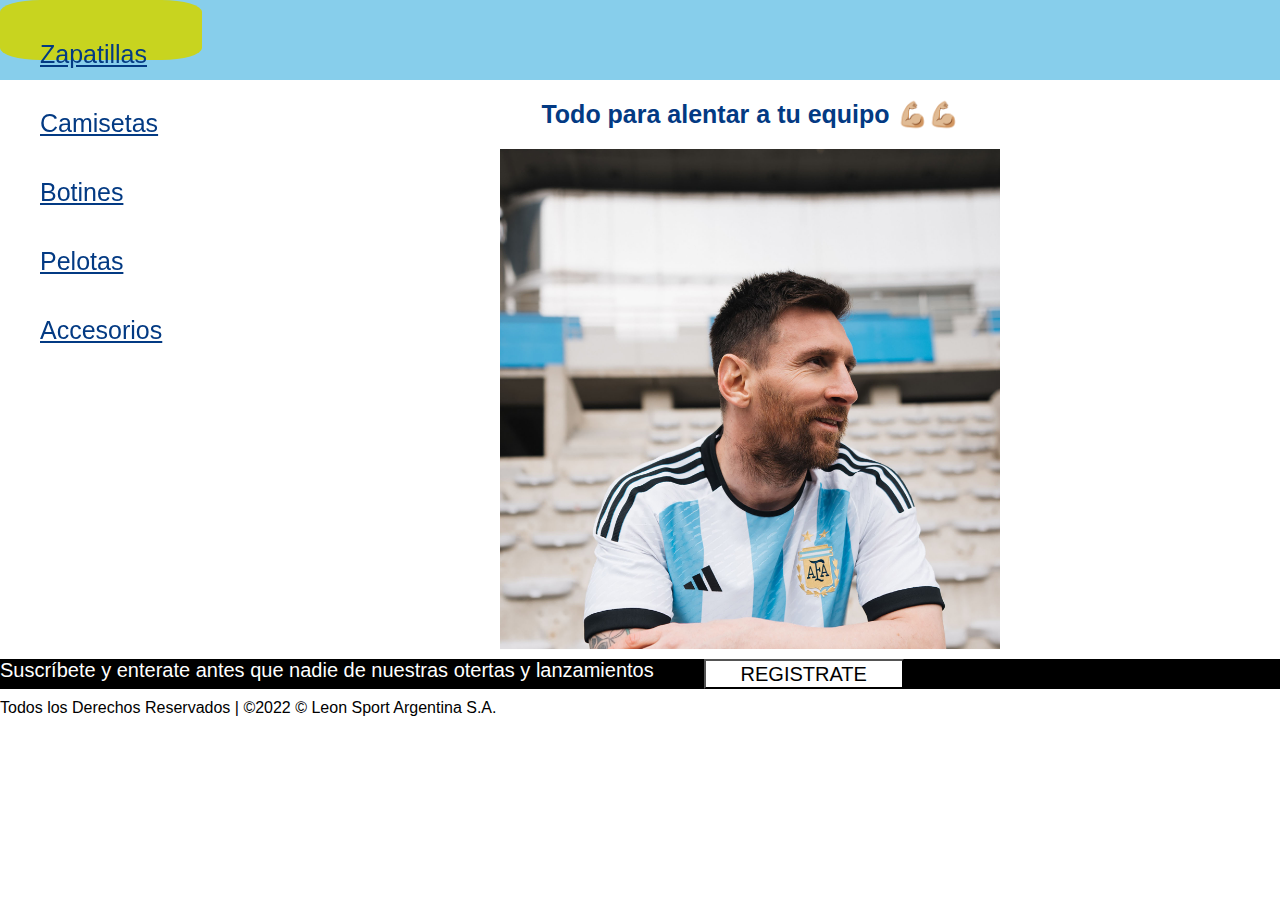
==== index.html @ b8ab4836 "configuracion de pagina" ====
<!DOCTYPE html>
<html lang="en">
<head>
    <meta charset="UTF-8">
    <meta http-equiv="X-UA-Compatible" content="IE=edge">
    <meta name="viewport" content="width=device-width, initial-scale=1.0">
    <title>leonSports </title>
    <link rel="stylesheet" href="https://cdnjs.cloudflare.com/ajax/libs/font-awesome/6.2.1/css/all.min.css" integrity="sha512-MV7K8+y+gLIBoVD59lQIYicR65iaqukzvf/nwasF0nqhPay5w/9lJmVM2hMDcnK1OnMGCdVK+iQrJ7lzPJQd1w==" crossorigin="anonymous" referrerpolicy="no-referrer" />
    <link rel="stylesheet" href="./assets/css/style.css">
    <link rel="shortcut icon" href="./assets/img/favicon.ico">
</head>

<body  class="contenedor-principal">
    <nav class="navbar">
        <i class="fa-solid fa-bars"></i>
        <img class="icono" src="./assets/img/icono3.png" alt="">
    
        <ul>
            <li>
                <a href="./pages/categorias.html">Categorias</a>
                <ul>
                    <li><a href="">Zapatillas</a></li>
                    <li><a href="">Camisetas</a></li>
                    <li><a href="">Botines</a></li>
                    <li><a href="">Pelotas</a></li>
                    <li><a href="">Accesorios</a></li>
        
                </ul>
            </li>
            <li><a href="./pages/lanzamientos.html">Lanzamientos</a></li>
            <li><a href="./pages/nuestraHistoria.html">Nuestra Historia</a></li>
            <li><a href="./pages/contactos.html">Contactos<a></li>
        </ul>
    </nav>

    <header class="header-index">
        <h3>Todo para alentar a tu equipo 💪🏼💪🏼 </h3>
    </header>

    <main class="mainIndex">
        <div class="slider">
            <ul>
                <li><img src="./assets/img/camisetaMessi.jpg" alt=""></li>
                <li><img src="./assets/img/camisetaMessi2.jpeg" alt=""></li>
                <li><img src="./assets/img/boca.jpg" alt=""></li>
                <li><img src="./assets/img/bocaSuplente.jpg" alt=""></li>
                
            </ul>
        </div>
        
    </main>

    <aside class="aside-index">
        <div class="pie">
            <p> Suscríbete y enterate antes que nadie de nuestras otertas y lanzamientos </p>
            <div><button class="boton-foot">REGISTRATE</button></div>
        </div>
    </aside>

    <footer class="footer-index">
        <footer class="foot">
            <div>
                <p class="copyright">Todos los Derechos Reservados | ©2022 © Leon Sport Argentina S.A.</p>
            </div>
        </footer>
    </footer>

</body>
</html>
---- assets/css/style.css ----
/* CSS INDEX*/

*{
    margin: 0;
    padding: 0;
    box-sizing: border-box;
}

.contenedor-principal{
    display: grid;
    grid-template-columns: repeat(4,1fr);
    grid-template-rows: 80px 100px 500px 1fr 1fr;
    grid-template-areas: "nav     nav    nav    nav"
                        "header header header header"
                        "main    main   main   main" 
                        "aside   aside  aside  aside"
                        "footer footer footer footer";

}

.icono{
    width: 200px;
    height: 100px;

}


.navbar{
    width: 1500px;
    grid-area: nav;
    display: flex;
    background-color: skyblue;
    justify-content: space-between;
    
}


.navbar .fa-bars{
    display:none;
}

.navbar > ul{
    list-style: none;
    display: flex;
    justify-content: end;
    font-size: 25px;
    font-family: 'Franklin Gothic Medium', 'Arial Narrow', Arial, sans-serif;
    color: rgb(3, 58, 131);
}

.navbar ul li{
    position: relative;
    list-style: none;
    display: block;
    text-decoration: none;
    color: rgb(7, 44, 165);
    font-size: 25px;
    padding: 20px;
}
.navbar ul li a{
    color: rgb(3, 58, 131);
}

.navbar ul li ul li{
    display: none;
}

.navbar ul li:hover ul li{
    display: block;
    transform: 0.5s;
}

.navbar li:hover{
    height: 60px;
    display: block;
    background-color: rgb(200, 212, 31);
    transition:1s;
    border-radius: 20%;
}

.header-index{
    grid-area: header;
    padding: 20px;

}
.header-index h3{
    display: flex;
    justify-content: center;
    font-size: 25px;
    font-family: 'Franklin Gothic Medium', 'Arial Narrow', Arial, sans-serif;
    color: rgb(3, 58, 131);
}
.mainIndex{
    grid-area: main;
    gap: 20px;
    margin: auto;
    display: flex;
    flex-wrap: wrap;
  
}

.slider{
    height: 500px;
    width: 500px;
    margin: auto;
    overflow: hidden;
}

.slider ul{
    display: flex;
    padding: 0;
    width: 400%;
    animation: cambio 20s infinite alternate;
}

.slider li{
    width: 100%;
    list-style: none;
}

.slider img{
    width: 100%;
}

@keyframes cambio {
    0% {margin-left: 0; }
    20% {margin-left: 0; }

    25% {margin-left: -100%;}
    45% {margin-left: -100%;}

    50% {margin-left: -200%;}
    70% {margin-left: -200%;}

    75% {margin-left: -300%;}
    100% {margin-left: -300%;}
}

.aside-index{
    grid-area: aside;
    margin-top: 10px;
}
.footer-index{
    grid-area: footer;
    margin-top: 10px;
}



@media(max-width:1700px){
    .navbar >.fa-bars{
        display: block;
        font-size: 50px;
        color: rgb(3, 58, 131);
        position: static;
        padding: 15px;
       
    }

    .navbar > ul > li > a{
        display: none;
    }

    .navbar{
        display: flex;
        background-color: skyblue;
        justify-content: space-between;
    
    }
    
    .navbar > .icono{
       margin-left: 500px;
        
    }

    .navbar > ul {
        position: fixed;
    }

  
}

@media(max-width:1550px){
    .navbar > .icono{
      display: none;
    }
 
   
}




/* CSS CATEGORIAS*/

*{
    margin: 0;
    padding: 0;
    box-sizing: border-box;
}

.icono2 {
    width: 200px;
    height: 100px;
    margin-right: 500px;
}

.navbar2{
    display: flex;
    justify-content: end;
    list-style: none;
    background-color: skyblue;
    height: 80px;

}

.navbar2 li a{
    font-size: 25px;
    font-family: 'Franklin Gothic Medium', 'Arial Narrow', Arial, sans-serif;
    color: rgb(3, 58, 131);
    list-style: none;
    margin-left: 5px;
    padding-left: 25px;
}

.navbar2 li:hover{
    height: 50px;
    display: block;
    background-color: rgb(200, 212, 31);
    transition:1s;
    border-radius: 20%;
}


.img{
    padding-left: 40px;
    height: 300px;
    width: 100px;
    margin-top: 15px;

}

.imagenes{
    display:flex;
    height: 440px;
    width: 150px;

}

.botones{
    height: 100px;
    width: 110px;
    display: block;
    position: relative;
    right: 80px;
    padding: 5px;

}

.btn{
    height: 30px;
    width: 70px;
    font-family: 'Franklin Gothic Medium', 'Arial Narrow', Arial, sans-serif;
    color: rgb(3, 58, 131);
}
.btn2{
   height: 50px;
   width: 100px;
   font-size: 20px;
   font-family: 'Franklin Gothic Medium', 'Arial Narrow', Arial, sans-serif;
   color: white;
   background-color: rgb(3, 58, 131);
   margin: 10px;
   position: relative;
   right: 40px;
}


/* CSS LANZAMIENTOS*/


*{
    margin: 0;
    padding: 0;
    box-sizing: border-box;
}

.icono3{
    width: 200px;
    height: 100px;
    margin-right: 500px;
}



.lanzamiento{
    display:flex;
    font-size: 30px;
    font-family: 'Franklin Gothic Medium', 'Arial Narrow', Arial, sans-serif;
    color: rgb(3, 58, 131);
    justify-content: center;
    margin-bottom: 20px;
    text-decoration: underline;

}


.img3{
    width: max-content;
    height: max-content;
}

.imagenes3{
    display: flex;
    height: 350px;
    width: 1300px;
}



.slider3{
    height: 400px;
    width: 950px;
    margin: auto;
    overflow: hidden;
    margin: 60px;
}

.slider3 ul{
    display: flex;
    padding: 0;
    width: 400%;
    animation: cambio 20s infinite alternate;
}

.slider3 li{
    width: 100%;
    list-style: none;
}

.slider3 img{
    width: 100%;
}

@keyframes cambio {
    0% {margin-left: 0; }
    20% {margin-left: 0; }

    25% {margin-left: -100%;}
    45% {margin-left: -100%;}

    50% {margin-left: -200%;}
    70% {margin-left: -200%;}

    75% {margin-left: -300%;}
    100% {margin-left: -300%;}
}

.btn3{
    margin-top: 20px;
    height: 100px;
    width: 200px;
    margin-left: 60px;
    
}
.btn4{
    font-family:'Franklin Gothic Medium', 'Arial Narrow', Arial, sans-serif;
    color:white;
    background-color:  rgb(3, 58, 131);
    font-size: 25px;
    border-radius: 20px;
}
.navbar ul li ul li{
    display: none;
}

.navbar ul li:hover ul li{
    display: block;
    transform: 0.5s;
}
  

/* CSS NUESTRA HISTORIA*/


.container{
    display: flex;
    height: 100px;
    width: 1000px;
}


.historia{
    display:flex;
    font-size: 30px;
    font-family: 'Franklin Gothic Medium', 'Arial Narrow', Arial, sans-serif;
    color: rgb(3, 58, 131);
    justify-content: center;
    margin-bottom: 20px;
}

.texto{
    font-family: 'Franklin Gothic Medium', 'Arial Narrow', Arial, sans-serif;
    color: rgb(3, 58, 131);
    font-size: 20px;
    display: block;
    flex-direction: column;
    
}

.video{
    display: flex;
    height: 350px;
    width: 350px;
}
.pieHistory{
    margin-top: 400px;
    width: 1300px;
    height: 40px;
    font-family: 'Franklin Gothic Medium', 'Arial Narrow', Arial, sans-serif;
    color: white;
    background-color: black;
    font-size: 20px;
    display: flex;
}

.copyrightHistory{
    font-family:'Franklin Gothic Medium', 'Arial Narrow', Arial, sans-serif;
}


/* CSS CONTACTOS*/

.listas{
    height:max-content;
    width: max-content;
    
 
}
.lista{
    display: flex;
    flex-direction: column;
    height:200px;
    width: 250px;
    padding :5px 0px 0px 40px;
    font-family: 'Franklin Gothic Medium', 'Arial Narrow', Arial, sans-serif;
    color: rgb(3, 58, 131);
   
}



.aside{
    display: flex;
    width: 100px;
    height: 100px;
}


.aside-uno{
    display: flex;
    height:50px;
    width: 200px;
    padding-left: 40px;
    font-family: 'Franklin Gothic Medium', 'Arial Narrow', Arial, sans-serif;
    color: rgb(3, 58, 131);
    font-size: 25px;
    text-decoration: underline;
}

.ico{
    display: flex;
}

.ico img{
    display: flex;
    width: 50px;
    height: 50px;
    margin-left: 30px;
 
}

.telefono{
    padding-left: 40px;
    font-family: 'Franklin Gothic Medium', 'Arial Narrow', Arial, sans-serif;
    color: rgb(3, 58, 131);
}

.p .locales{
    display: flex;
    width: 200px;
    height: 200px;
}

.ubicacion{
    display: flex;
    width:150px;
    height:100px;
}
.locales{
    margin-left: 1000px;
    display: flex;
    height:50px;
    width:1510px;
    font-family: 'Franklin Gothic Medium', 'Arial Narrow', Arial, sans-serif;
    color: rgb(3, 58, 131);
    font-size: 25px;
    text-decoration: underline;
    
}

.map{
    margin-top: 50px;
    margin-left:-500px;
}

.iconos-pie{
    padding: 20px;
    display: flex;
    width: 500px;
    height: 100px;
 
}

.cuerpo{
    height: 750px;

}

.foot{
    display:flex;
}
.pie{
    width: 1500px;
    height: 30px;
    font-family: 'Franklin Gothic Medium', 'Arial Narrow', Arial, sans-serif;
    color: white;
    background-color: black;
    font-size: 20px;
    display: flex;
   
}

.boton-foot{
    font-family:'Franklin Gothic Medium', 'Arial Narrow', Arial, sans-serif;
    color:black;
    background-color: white;
    font-size: 20px;
    height: 30px;
    width: 200px;
  margin: 0px 0px 0px 50px;

    
}

.registro{
    background-color: white;
    margin-left: 10px;
    width: 130px;
    height: 35px;
    color:black;
    border-color: black;
    margin-top: 2px;
    margin-left: 150px;
}

.copyright{
font-family:'Franklin Gothic Medium', 'Arial Narrow', Arial, sans-serif;
justify-content: space-between;
}

.boton-index{
    width: 100px;
   margin: 5px 0px 5px 50px;
   font-family:'Franklin Gothic Medium', 'Arial Narrow', Arial, sans-serif;
    

}
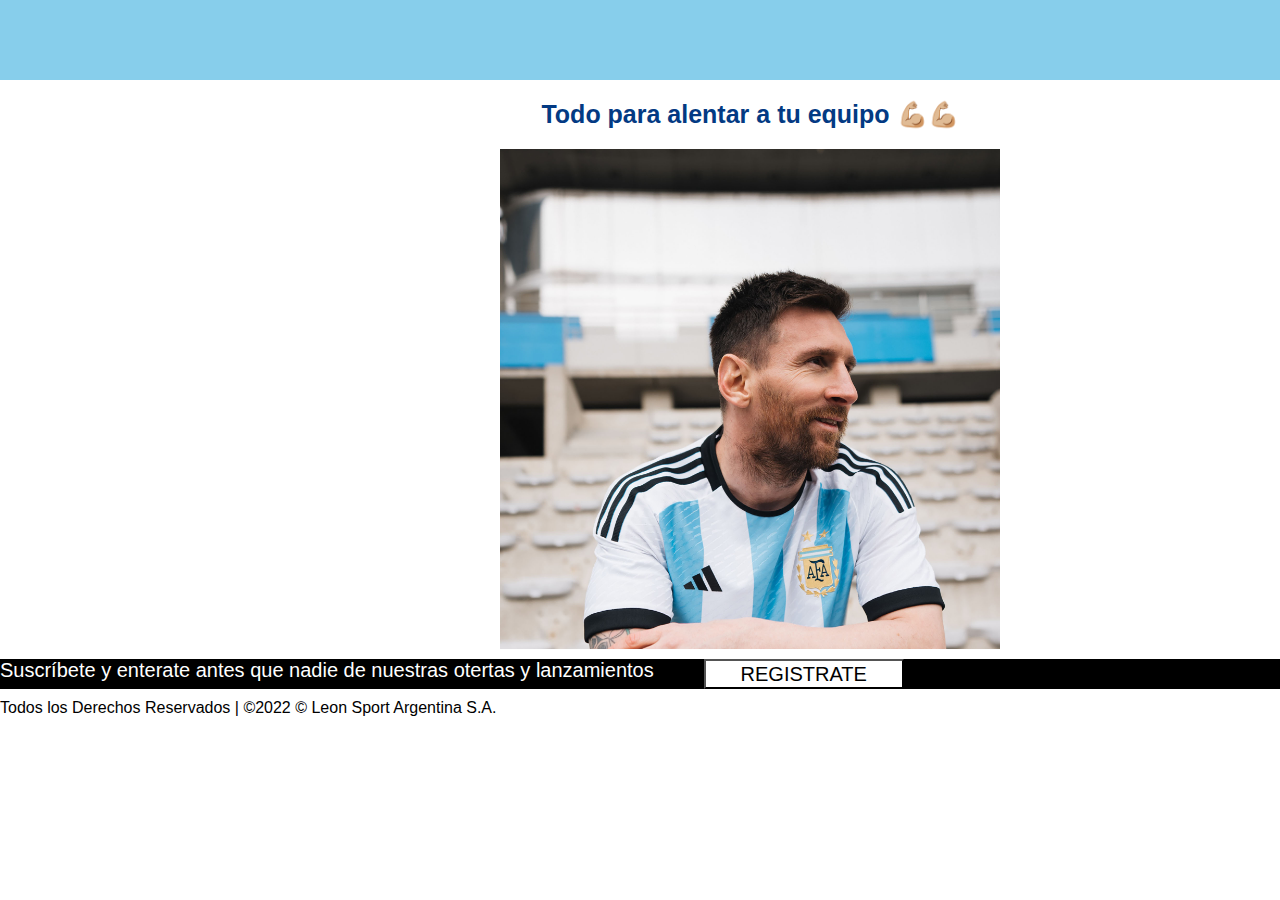
==== commit 25408c7e: "se modifica index" ====
--- a/index.html
+++ b/index.html
@@ -10,7 +10,7 @@
     <link rel="shortcut icon" href="./assets/img/favicon.ico">
 </head>
 
-<body  class="contenedor-principal">
+<body class="contenedor-principal">
     <nav class="navbar">
         <i class="fa-solid fa-bars"></i>
         <img class="icono" src="./assets/img/icono3.png" alt="">
--- a/assets/css/style.css
+++ b/assets/css/style.css
@@ -188,9 +188,6 @@
    
 }
 
-
-
-
 /* CSS CATEGORIAS*/
 
 *{
@@ -199,19 +196,62 @@
     box-sizing: border-box;
 }
 
-.icono2 {
-    width: 200px;
-    height: 100px;
-    margin-right: 500px;
-}
-
-.navbar2{
-    display: flex;
-    justify-content: end;
+.contenedor-categoria{
+    display: grid;
+    grid-template-columns: repeat(4,1fr);
+    grid-template-rows: 80px 80px 450px 80px 80px;
+   
+}
+
+nav{
+    grid-column: 1/5;
+    grid-row: 1/2;
+
+}
+header{
+    grid-column: 1/5;
+    grid-row: 2/3;
+}
+main{
+    grid-column: 1/5;
+    grid-row: 3/4;
+}
+aside{
+    grid-column: 1/5;
+    grid-row: 4/5;
+}
+footer{
+    grid-column: 1/5;
+    grid-row: 5/6;
+}
+.header-categoria h3{
+    display: flex;
+    justify-content: center;
+    font-size: 25px;
+    font-family: 'Franklin Gothic Medium', 'Arial Narrow', Arial, sans-serif;
+    color: rgb(3, 58, 131);
+}
+
+.lista-categoria{
+    display: flex;
     list-style: none;
     background-color: skyblue;
     height: 80px;
-
+    align-items: center;
+    justify-content:space-between
+
+}
+
+.icono2 {
+    width: 200px;
+    height: 80px;
+
+}
+
+.navbar2{
+    display: flex;
+    background-color: skyblue;
+    justify-content:space-between
 }
 
 .navbar2 li a{
@@ -219,8 +259,7 @@
     font-family: 'Franklin Gothic Medium', 'Arial Narrow', Arial, sans-serif;
     color: rgb(3, 58, 131);
     list-style: none;
-    margin-left: 5px;
-    padding-left: 25px;
+    margin-right: 10px;
 }
 
 .navbar2 li:hover{
@@ -231,30 +270,48 @@
     border-radius: 20%;
 }
 
-
-.img{
-    padding-left: 40px;
-    height: 300px;
-    width: 100px;
-    margin-top: 15px;
-
-}
-
-.imagenes{
-    display:flex;
-    height: 440px;
-    width: 150px;
-
-}
+.header-categoria{
+    padding: 20px;
+}
+
+
+.picture{
+    display: grid;
+    grid-template-columns: repeat(6,1fr);
+    grid-template-rows: repeat(1,1fr);
+    margin: 10px 10px 10px 30px;
+}
+
+.picture img{
+    object-fit: cover;
+    justify-items: center;
+   
+}
+
+.picture img:nth-child(1){
+    grid-column: 1/2;
+    grid-row: 1/2;
+    object-fit: cover;
+   
+}
+.picture img:nth-child(2){
+    grid-column: 2/3;
+    grid-row: 1/2;
+   
+}
+.picture img:nth-child(3){
+    grid-column: 3/4;
+    grid-row: 1/2;
+   
+}
+
 
 .botones{
     height: 100px;
     width: 110px;
-    display: block;
-    position: relative;
     right: 80px;
     padding: 5px;
-
+    object-fit: cover;
 }
 
 .btn{
@@ -262,6 +319,10 @@
     width: 70px;
     font-family: 'Franklin Gothic Medium', 'Arial Narrow', Arial, sans-serif;
     color: rgb(3, 58, 131);
+    margin: 5px;
+    margin-left: 15px;
+    object-fit: cover;
+
 }
 .btn2{
    height: 50px;
@@ -270,9 +331,19 @@
    font-family: 'Franklin Gothic Medium', 'Arial Narrow', Arial, sans-serif;
    color: white;
    background-color: rgb(3, 58, 131);
-   margin: 10px;
-   position: relative;
-   right: 40px;
+   object-fit: cover;
+
+}
+
+.aside-categoria{
+    margin-top: 10px;
+    object-fit: cover;
+    display: flex;
+}
+
+.footer-categoria{
+    margin-top: 10px;
+    display: flex;
 }
 
 
@@ -291,8 +362,6 @@
     margin-right: 500px;
 }
 
-
-
 .lanzamiento{
     display:flex;
     font-size: 30px;
@@ -315,8 +384,6 @@
     height: 350px;
     width: 1300px;
 }
-
-
 
 .slider3{
     height: 400px;
@@ -404,8 +471,7 @@
     color: rgb(3, 58, 131);
     font-size: 20px;
     display: block;
-    flex-direction: column;
-    
+    flex-direction: column;   
 }
 
 .video{
@@ -448,14 +514,11 @@
    
 }
 
-
-
 .aside{
     display: flex;
     width: 100px;
     height: 100px;
 }
-
 
 .aside-uno{
     display: flex;
@@ -477,7 +540,6 @@
     width: 50px;
     height: 50px;
     margin-left: 30px;
- 
 }
 
 .telefono{
@@ -505,8 +567,7 @@
     font-family: 'Franklin Gothic Medium', 'Arial Narrow', Arial, sans-serif;
     color: rgb(3, 58, 131);
     font-size: 25px;
-    text-decoration: underline;
-    
+    text-decoration: underline;   
 }
 
 .map{
@@ -519,7 +580,6 @@
     display: flex;
     width: 500px;
     height: 100px;
- 
 }
 
 .cuerpo{
@@ -537,8 +597,7 @@
     color: white;
     background-color: black;
     font-size: 20px;
-    display: flex;
-   
+    display: flex; 
 }
 
 .boton-foot{
@@ -549,8 +608,7 @@
     height: 30px;
     width: 200px;
   margin: 0px 0px 0px 50px;
-
-    
+   
 }
 
 .registro{
@@ -573,8 +631,6 @@
     width: 100px;
    margin: 5px 0px 5px 50px;
    font-family:'Franklin Gothic Medium', 'Arial Narrow', Arial, sans-serif;
-    
-
-}
-
-
+}
+
+
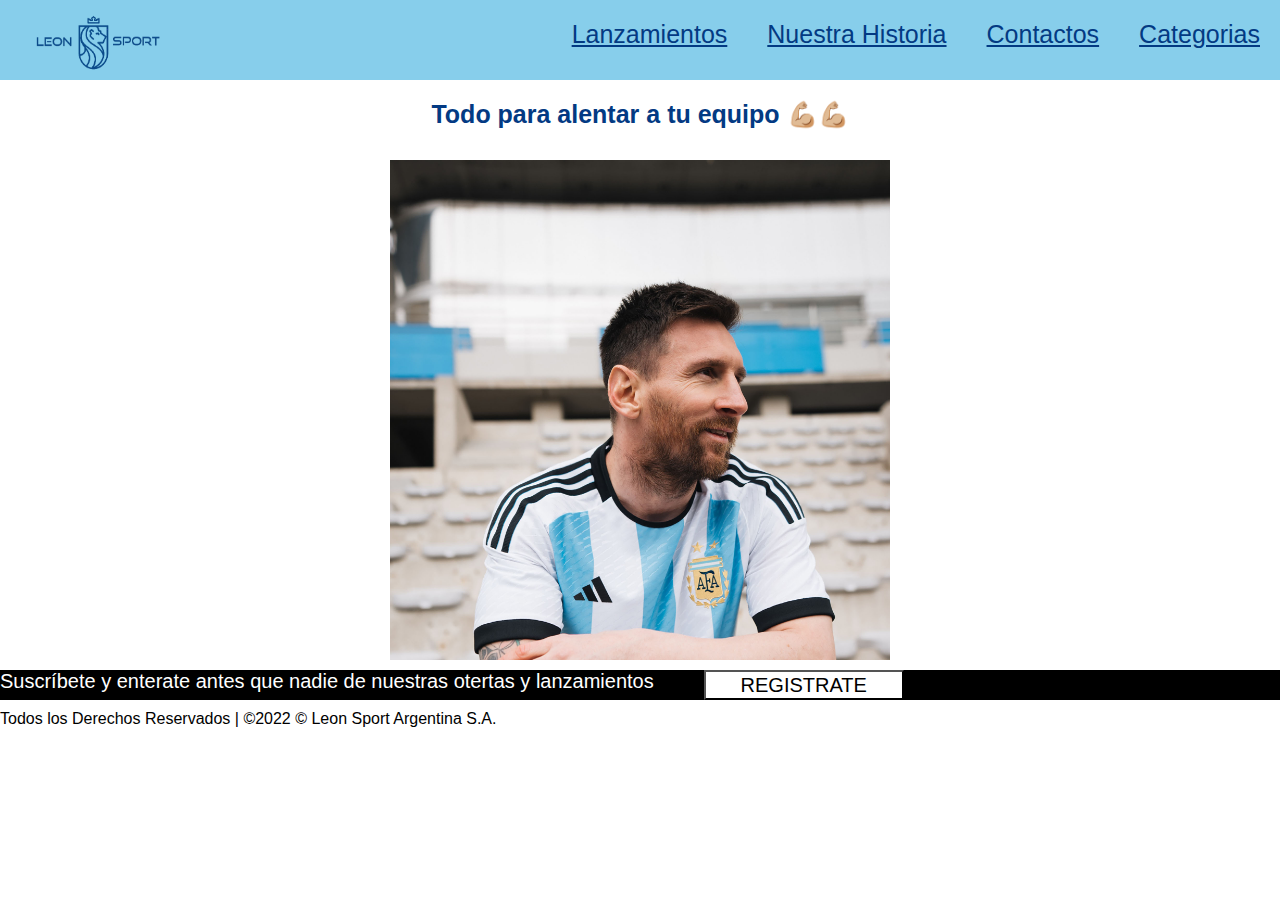
==== commit 52a787a4: "modicaion index" ====
--- a/index.html
+++ b/index.html
@@ -16,6 +16,9 @@
         <img class="icono" src="./assets/img/icono3.png" alt="">
     
         <ul>
+            <li><a href="./pages/lanzamientos.html">Lanzamientos</a></li>
+            <li><a href="./pages/nuestraHistoria.html">Nuestra Historia</a></li>
+            <li><a href="./pages/contactos.html">Contactos<a></li>
             <li>
                 <a href="./pages/categorias.html">Categorias</a>
                 <ul>
@@ -24,12 +27,9 @@
                     <li><a href="">Botines</a></li>
                     <li><a href="">Pelotas</a></li>
                     <li><a href="">Accesorios</a></li>
-        
+            
                 </ul>
             </li>
-            <li><a href="./pages/lanzamientos.html">Lanzamientos</a></li>
-            <li><a href="./pages/nuestraHistoria.html">Nuestra Historia</a></li>
-            <li><a href="./pages/contactos.html">Contactos<a></li>
         </ul>
     </nav>
 
--- a/assets/css/style.css
+++ b/assets/css/style.css
@@ -9,7 +9,7 @@
 .contenedor-principal{
     display: grid;
     grid-template-columns: repeat(4,1fr);
-    grid-template-rows: 80px 100px 500px 1fr 1fr;
+    grid-template-rows: 80px 80px 500px 1fr 1fr;
     grid-template-areas: "nav     nav    nav    nav"
                         "header header header header"
                         "main    main   main   main" 
@@ -26,8 +26,8 @@
 
 
 .navbar{
-    width: 1500px;
     grid-area: nav;
+   width:100%;
     display: flex;
     background-color: skyblue;
     justify-content: space-between;
@@ -96,8 +96,10 @@
     margin: auto;
     display: flex;
     flex-wrap: wrap;
+    object-fit: cover;
   
 }
+
 
 .slider{
     height: 500px;
@@ -120,6 +122,7 @@
 
 .slider img{
     width: 100%;
+    object-fit: cover;
 }
 
 @keyframes cambio {
@@ -139,15 +142,17 @@
 .aside-index{
     grid-area: aside;
     margin-top: 10px;
+    width:100%;
 }
 .footer-index{
     grid-area: footer;
     margin-top: 10px;
-}
-
-
-
-@media(max-width:1700px){
+    width:100%;
+}
+
+
+
+@media(max-width:900px){
     .navbar >.fa-bars{
         display: block;
         font-size: 50px;
@@ -169,24 +174,32 @@
     }
     
     .navbar > .icono{
-       margin-left: 500px;
+     position:relative;
+     margin-right: 100px;
         
     }
 
     .navbar > ul {
         position: fixed;
+        flex-direction: column;
+        width: 100px;
+        justify-content: start;
+        padding-top: 60px;
+
     }
+    .pie p{
+        display: none;
+    
+    }
+    .pie .boton-foot {
+     margin-left:40vw;
+
+    }
 
   
 }
 
-@media(max-width:1550px){
-    .navbar > .icono{
-      display: none;
-    }
- 
-   
-}
+
 
 /* CSS CATEGORIAS*/
 
@@ -598,6 +611,7 @@
     background-color: black;
     font-size: 20px;
     display: flex; 
+    width:100%;
 }
 
 .boton-foot{
@@ -625,6 +639,7 @@
 .copyright{
 font-family:'Franklin Gothic Medium', 'Arial Narrow', Arial, sans-serif;
 justify-content: space-between;
+width:100%;
 }
 
 .boton-index{
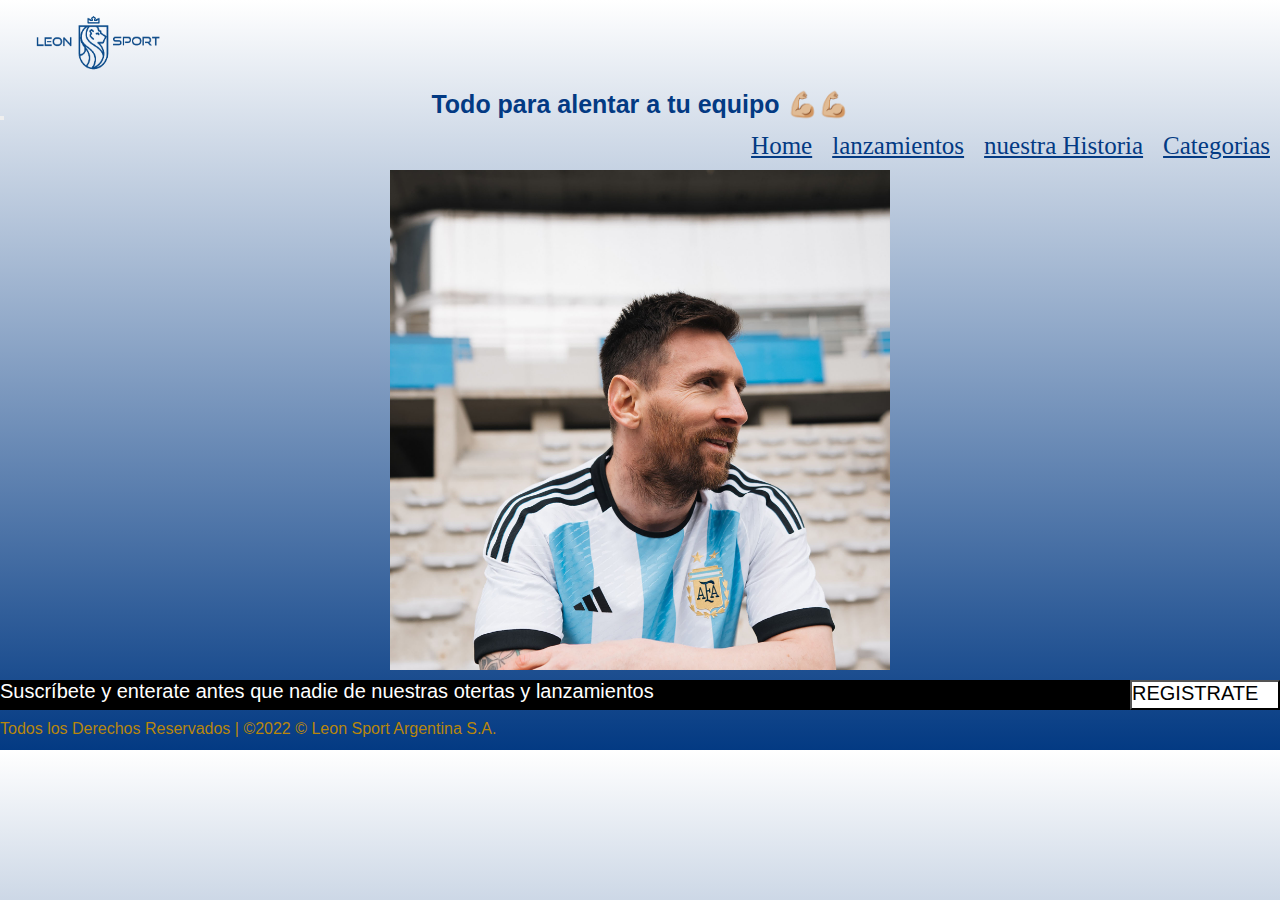
==== commit cbb58a74: "se agrega bootstrap a navbar" ====
--- a/index.html
+++ b/index.html
@@ -4,37 +4,52 @@
     <meta charset="UTF-8">
     <meta http-equiv="X-UA-Compatible" content="IE=edge">
     <meta name="viewport" content="width=device-width, initial-scale=1.0">
+    <link href="https://cdn.jsdelivr.net/npm/bootstrap@5.2.3/dist/css/bootstrap.min.css" rel="stylesheet" integrity="sha384-rbsA2VBKQhggwzxH7pPCaAqO46MgnOM80zW1RWuH61DGLwZJEdK2Kadq2F9CUG65" crossorigin="anonymous">
     <title>leonSports </title>
     <link rel="stylesheet" href="https://cdnjs.cloudflare.com/ajax/libs/font-awesome/6.2.1/css/all.min.css" integrity="sha512-MV7K8+y+gLIBoVD59lQIYicR65iaqukzvf/nwasF0nqhPay5w/9lJmVM2hMDcnK1OnMGCdVK+iQrJ7lzPJQd1w==" crossorigin="anonymous" referrerpolicy="no-referrer" />
+    <link rel="stylesheet" href="https://cdnjs.cloudflare.com/ajax/libs/animate.css/4.1.1/animate.min.css"/>
     <link rel="stylesheet" href="./assets/css/style.css">
     <link rel="shortcut icon" href="./assets/img/favicon.ico">
 </head>
 
 <body class="contenedor-principal">
-    <nav class="navbar">
-        <i class="fa-solid fa-bars"></i>
+    <nav class="navbar navbar-expand-lg bg-light">
         <img class="icono" src="./assets/img/icono3.png" alt="">
-    
-        <ul>
-            <li><a href="./pages/lanzamientos.html">Lanzamientos</a></li>
-            <li><a href="./pages/nuestraHistoria.html">Nuestra Historia</a></li>
-            <li><a href="./pages/contactos.html">Contactos<a></li>
-            <li>
-                <a href="./pages/categorias.html">Categorias</a>
-                <ul>
-                    <li><a href="">Zapatillas</a></li>
-                    <li><a href="">Camisetas</a></li>
-                    <li><a href="">Botines</a></li>
-                    <li><a href="">Pelotas</a></li>
-                    <li><a href="">Accesorios</a></li>
-            
+        <div class="container-fluid">
+          <button class="navbar-toggler" type="button" data-bs-toggle="collapse" data-bs-target="#navbarNavDropdown" aria-controls="navbarNavDropdown" aria-expanded="false" aria-label="Toggle navigation">
+            <span class="navbar-toggler-icon"></span>
+          </button>
+          <div class="collapse navbar-collapse" id="navbarNavDropdown">
+            <ul class="navbar-nav">
+              <li class="nav-item">
+                <a class="nav-link" href="/index.html">Home</a>
+              </li>
+              <li class="nav-item">
+                <a class="nav-link" href="./pages/lanzamientos.html">lanzamientos</a>
+              </li>
+              <li class="nav-item">
+                <a class="nav-link" href="./pages/nuestraHistoria.html">nuestra Historia</a>
+              </li>
+              <li class="nav-item dropdown">
+                <a class="nav-link dropdown-toggle" href="./pages/categorias.html" role="button" data-bs-toggle="dropdown" aria-expanded="false">
+                  Categorias
+                </a>
+                <ul class="dropdown-menu">
+                  <li><a class="dropdown-item" href="./pages/lanzamientos.html">Zapatillas</a></li>
+                  <li><a class="dropdown-item" href="./pages/lanzamientos.html">Camisetas</a></li>
+                  <li><a class="dropdown-item" href="./pages/lanzamientos.html">Botines</a></li>
+                  <li><a class="dropdown-item" href="./pages/lanzamientos.html">Pelotas</a></li>
+                  <li><a class="dropdown-item" href="./pages/lanzamientos.html">Accesorios</a></li>
                 </ul>
-            </li>
-        </ul>
+              </li>
+            </ul>
+          </div>
+        </div>
+      
     </nav>
 
     <header class="header-index">
-        <h3>Todo para alentar a tu equipo 💪🏼💪🏼 </h3>
+        <h3 class="animate__animated animate__heartBeat">Todo para alentar a tu equipo 💪🏼💪🏼 </h3>
     </header>
 
     <main class="mainIndex">
@@ -53,7 +68,7 @@
     <aside class="aside-index">
         <div class="pie">
             <p> Suscríbete y enterate antes que nadie de nuestras otertas y lanzamientos </p>
-            <div><button class="boton-foot">REGISTRATE</button></div>
+            <div class="barra"><button class="boton-foot">REGISTRATE</button></div>
         </div>
     </aside>
 
@@ -65,5 +80,8 @@
         </footer>
     </footer>
 
+
+<script src="https://cdn.jsdelivr.net/npm/bootstrap@5.2.3/dist/js/bootstrap.bundle.min.js" integrity="sha384-kenU1KFdBIe4zVF0s0G1M5b4hcpxyD9F7jL+jjXkk+Q2h455rYXK/7HAuoJl+0I4" crossorigin="anonymous"></script>
+
 </body>
 </html>--- a/assets/css/style.css
+++ b/assets/css/style.css
@@ -9,35 +9,34 @@
 .contenedor-principal{
     display: grid;
     grid-template-columns: repeat(4,1fr);
-    grid-template-rows: 80px 80px 500px 1fr 1fr;
+    grid-template-rows: 70px 100px 500px 1fr 1fr;
     grid-template-areas: "nav     nav    nav    nav"
                         "header header header header"
                         "main    main   main   main" 
                         "aside   aside  aside  aside"
                         "footer footer footer footer";
-
+                        
+
+    background-image: linear-gradient(white, rgb(3, 58, 131));
 }
 
 .icono{
     width: 200px;
     height: 100px;
-
-}
-
-
-.navbar{
+  
+}
+
+
+.navbar-nav{
     grid-area: nav;
-   width:100%;
-    display: flex;
-    background-color: skyblue;
-    justify-content: space-between;
-    
-}
-
-
-.navbar .fa-bars{
-    display:none;
-}
+    width:100%;
+    display: flex;
+   justify-content: flex-end;
+    background-color: white rgb(3, 58, 131);
+ 
+}
+
+
 
 .navbar > ul{
     list-style: none;
@@ -52,18 +51,16 @@
     position: relative;
     list-style: none;
     display: block;
-    text-decoration: none;
     color: rgb(7, 44, 165);
     font-size: 25px;
-    padding: 20px;
+    padding: 10px;
+
 }
 .navbar ul li a{
     color: rgb(3, 58, 131);
-}
-
-.navbar ul li ul li{
-    display: none;
-}
+   
+}
+
 
 .navbar ul li:hover ul li{
     display: block;
@@ -71,11 +68,9 @@
 }
 
 .navbar li:hover{
-    height: 60px;
     display: block;
-    background-color: rgb(200, 212, 31);
     transition:1s;
-    border-radius: 20%;
+    border-radius: 20%;  
 }
 
 .header-index{
@@ -88,8 +83,9 @@
     justify-content: center;
     font-size: 25px;
     font-family: 'Franklin Gothic Medium', 'Arial Narrow', Arial, sans-serif;
-    color: rgb(3, 58, 131);
-}
+    color: rgb(3, 58, 131);  
+}
+
 .mainIndex{
     grid-area: main;
     gap: 20px;
@@ -99,7 +95,6 @@
     object-fit: cover;
   
 }
-
 
 .slider{
     height: 500px;
@@ -113,16 +108,19 @@
     padding: 0;
     width: 400%;
     animation: cambio 20s infinite alternate;
+   
 }
 
 .slider li{
     width: 100%;
     list-style: none;
+   
 }
 
 .slider img{
     width: 100%;
     object-fit: cover;
+
 }
 
 @keyframes cambio {
@@ -140,10 +138,18 @@
 }
 
 .aside-index{
+
     grid-area: aside;
     margin-top: 10px;
-    width:100%;
-}
+    width:100vw;
+
+
+}
+.aside-index button{
+    animation: animacion 2s linear infinite;
+}
+
+
 .footer-index{
     grid-area: footer;
     margin-top: 10px;
@@ -152,53 +158,161 @@
 
 
 
-@media(max-width:900px){
-    .navbar >.fa-bars{
-        display: block;
-        font-size: 50px;
-        color: rgb(3, 58, 131);
-        position: static;
-        padding: 15px;
-       
-    }
-
-    .navbar > ul > li > a{
-        display: none;
-    }
-
-    .navbar{
+
+@media(max-width:991px){
+    .container-fluid{
+    display: flex;
+    }
+
+    .icono {
+     position:absolute;
+    margin: 70vw;
+    }
+    .container-fluid{
         display: flex;
-        background-color: skyblue;
-        justify-content: space-between;
+
+    }
+
     
-    }
-    
-    .navbar > .icono{
-     position:relative;
-     margin-right: 100px;
-        
-    }
-
-    .navbar > ul {
-        position: fixed;
-        flex-direction: column;
-        width: 100px;
-        justify-content: start;
-        padding-top: 60px;
-
+    .aside-index .barra{
+        width: 10vw;
+        height: 100vh;
+    }
+
+    .aside-index.pie .boton-foot {
+     margin-left:40vw;
     }
     .pie p{
-        display: none;
-    
-    }
-    .pie .boton-foot {
-     margin-left:40vw;
-
-    }
-
-  
-}
-
+      font-size: 20px;
+    }
+
+    .dropdown-menu{
+    background-color:white;
+    width: 30vw;
+    }  
+  
+}
+
+
+@media(max-width:765px){
+    .pie > p{
+      font-size: 18px;
+    }
+  
+}
+
+@media(max-width:650px){
+  
+    .pie > p{
+      font-size: 16px;
+      margin-top: 2px;
+    }
+  
+}
+
+@media(max-width:580px){
+  
+    .pie > p{
+      font-size: 14px;
+      margin-top: 2px;
+    }
+  
+}
+@media(max-width:510px){
+  
+    .pie > p{
+      font-size: 13px;
+      margin-top: 2px;
+    }
+
+    .copyright{
+        font-size: 13px;
+    }
+  
+}
+@media(max-width:470px){
+  
+    .pie > p{
+      font-size: 12px;
+      margin-top: 2px;
+    }
+
+    .copyright{
+        font-size: 12px;
+    }
+  
+}
+@media(max-width:440px){
+  
+    .pie > p{
+      font-size: 11px;
+      margin-top: 2px;
+    }
+
+    .copyright{
+        font-size: 11px;
+      
+    }
+    .header-index h3{
+    font-size: 20px;
+  }
+}
+
+@media(max-width:400px){
+  
+    .pie > p{
+      font-size: 10px;
+      margin-top: 2px;
+    }
+
+    .copyright{
+        font-size: 10px;
+      
+    }
+    .header-index h3{
+    font-size: 20px;
+  }
+}
+@media(max-width:360px){
+  
+    .pie > p{
+      font-size: 9px;
+     
+    }
+
+    .copyright{
+        font-size: 9px;
+      
+    }
+    .header-index h3{
+    font-size: 20px;
+  }
+  .header-index h3{
+    font-size: 15px;
+  }
+}
+
+
+
+
+
+@keyframes animacion {
+    0% {
+      box-shadow: 0 0 0 0 rgba(52, 55, 56, 0.6),  0 0 0 0 rgba(52, 55, 56, 0.6);
+    }
+  
+    30% {
+      box-shadow: 0 0 0 100px rgba(29, 171, 209, 0), 0 0 0 0 rgba(52, 55, 56, 0.6);
+    }
+  
+    65% {
+      box-shadow: 0 0 0 100px rgba(29, 171, 209, 0), 0 0 0 30px rgba(29, 171, 209, 0);
+    }
+  
+    100% {
+      box-shadow: 0 0 0 0 rgba(29, 171, 209, 0), 0 0 0 30px rgba(29, 171, 209, 0);
+    } 
+}
 
 
 /* CSS CATEGORIAS*/
@@ -604,24 +718,24 @@
     display:flex;
 }
 .pie{
-    width: 1500px;
+    display:flex;
     height: 30px;
     font-family: 'Franklin Gothic Medium', 'Arial Narrow', Arial, sans-serif;
     color: white;
     background-color: black;
     font-size: 20px;
-    display: flex; 
     width:100%;
+    justify-content: space-between;
 }
 
 .boton-foot{
+    display:flex;
     font-family:'Franklin Gothic Medium', 'Arial Narrow', Arial, sans-serif;
     color:black;
     background-color: white;
     font-size: 20px;
     height: 30px;
-    width: 200px;
-  margin: 0px 0px 0px 50px;
+    width: 150px;  
    
 }
 
@@ -640,12 +754,7 @@
 font-family:'Franklin Gothic Medium', 'Arial Narrow', Arial, sans-serif;
 justify-content: space-between;
 width:100%;
-}
-
-.boton-index{
-    width: 100px;
-   margin: 5px 0px 5px 50px;
-   font-family:'Franklin Gothic Medium', 'Arial Narrow', Arial, sans-serif;
-}
-
-
+color: darkgoldenrod;
+}
+
+
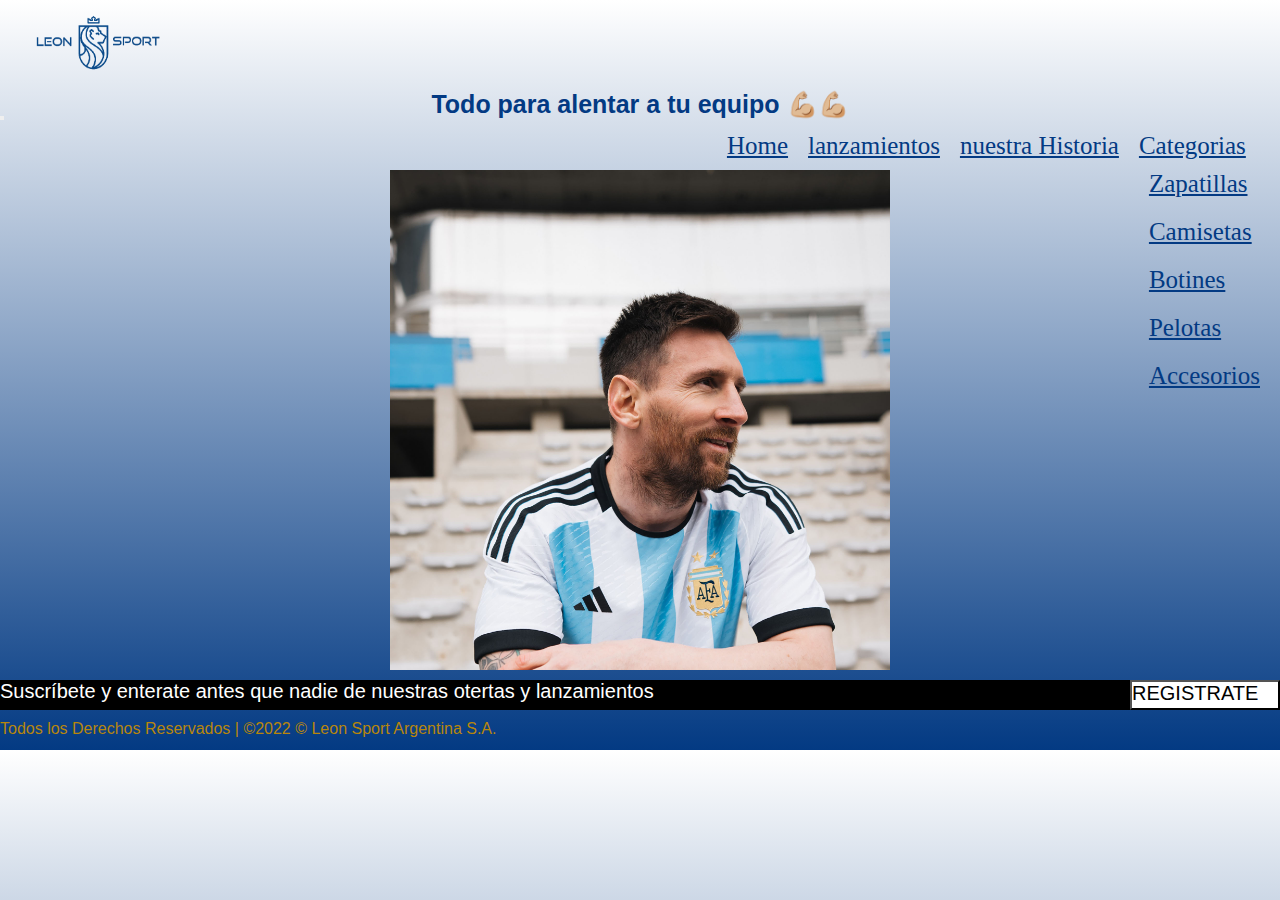
==== commit d86e2a30: "modificacion pagina lanzamiento" ====
--- a/index.html
+++ b/index.html
@@ -8,13 +8,13 @@
     <title>leonSports </title>
     <link rel="stylesheet" href="https://cdnjs.cloudflare.com/ajax/libs/font-awesome/6.2.1/css/all.min.css" integrity="sha512-MV7K8+y+gLIBoVD59lQIYicR65iaqukzvf/nwasF0nqhPay5w/9lJmVM2hMDcnK1OnMGCdVK+iQrJ7lzPJQd1w==" crossorigin="anonymous" referrerpolicy="no-referrer" />
     <link rel="stylesheet" href="https://cdnjs.cloudflare.com/ajax/libs/animate.css/4.1.1/animate.min.css"/>
-    <link rel="stylesheet" href="./assets/css/style.css">
-    <link rel="shortcut icon" href="./assets/img/favicon.ico">
+    <link rel="stylesheet" href="./asset/css/style.css">
+    <link rel="shortcut icon" href="./asset/img/favicon.ico">
 </head>
 
 <body class="contenedor-principal">
     <nav class="navbar navbar-expand-lg bg-light">
-        <img class="icono" src="./assets/img/icono3.png" alt="">
+        <img class="icono" src="./asset/img/icono3.png" alt="">
         <div class="container-fluid">
           <button class="navbar-toggler" type="button" data-bs-toggle="collapse" data-bs-target="#navbarNavDropdown" aria-controls="navbarNavDropdown" aria-expanded="false" aria-label="Toggle navigation">
             <span class="navbar-toggler-icon"></span>
@@ -35,11 +35,11 @@
                   Categorias
                 </a>
                 <ul class="dropdown-menu">
-                  <li><a class="dropdown-item" href="./pages/lanzamientos.html">Zapatillas</a></li>
-                  <li><a class="dropdown-item" href="./pages/lanzamientos.html">Camisetas</a></li>
-                  <li><a class="dropdown-item" href="./pages/lanzamientos.html">Botines</a></li>
-                  <li><a class="dropdown-item" href="./pages/lanzamientos.html">Pelotas</a></li>
-                  <li><a class="dropdown-item" href="./pages/lanzamientos.html">Accesorios</a></li>
+                  <li><a class="dropdown-item" href="../pages/lanzamientos.html">Zapatillas</a></li>
+                  <li><a class="dropdown-item" href="../pages/lanzamientos.html">Camisetas</a></li>
+                  <li><a class="dropdown-item" href="../pages/lanzamientos.html">Botines</a></li>
+                  <li><a class="dropdown-item" href="../pages/lanzamientos.html">Pelotas</a></li>
+                  <li><a class="dropdown-item" href="../pages/lanzamientos.html">Accesorios</a></li>
                 </ul>
               </li>
             </ul>
@@ -55,10 +55,10 @@
     <main class="mainIndex">
         <div class="slider">
             <ul>
-                <li><img src="./assets/img/camisetaMessi.jpg" alt=""></li>
-                <li><img src="./assets/img/camisetaMessi2.jpeg" alt=""></li>
-                <li><img src="./assets/img/boca.jpg" alt=""></li>
-                <li><img src="./assets/img/bocaSuplente.jpg" alt=""></li>
+                <li><img src="./asset/img/camisetaMessi.jpg" alt=""></li>
+                <li><img src="./asset/img/camisetaMessi2.jpeg" alt=""></li>
+                <li><img src="./asset/img/boca.jpg" alt=""></li>
+                <li><img src="./asset/img/bocaSuplente.jpg" alt=""></li>
                 
             </ul>
         </div>
--- a/asset/css/style.css
+++ b/asset/css/style.css
@@ -0,0 +1,717 @@
+/* CSS INDEX*/
+
+*{
+    margin: 0;
+    padding: 0;
+    box-sizing: border-box;
+}
+
+.contenedor-principal{
+    display: grid;
+    grid-template-columns: repeat(4,1fr);
+    grid-template-rows: 70px 100px 500px 1fr 1fr;
+    grid-template-areas: "nav     nav    nav    nav"
+                        "header header header header"
+                        "main    main   main   main" 
+                        "aside   aside  aside  aside"
+                        "footer footer footer footer";
+                        
+
+    background-image: linear-gradient(white, rgb(3, 58, 131));
+}
+
+.icono{
+    width: 200px;
+    height: 100px;
+  
+}
+
+.navbar-nav{
+    grid-area: nav;
+    width:100%;
+    display: flex;
+    justify-content: flex-end;
+    background-color: white rgb(3, 58, 131);
+ 
+}
+
+.navbar > ul{
+    list-style: none;
+    display: flex;
+    justify-content: end;
+    font-size: 25px;
+    font-family: 'Franklin Gothic Medium', 'Arial Narrow', Arial, sans-serif;
+    color: rgb(3, 58, 131);
+}
+
+.navbar ul li{
+    position: relative;
+    list-style: none;
+    display: block;
+    color: rgb(7, 44, 165);
+    font-size: 25px;
+    padding: 10px;
+
+}
+.navbar ul li a{
+    color: rgb(3, 58, 131);
+   
+}
+
+
+.navbar ul li:hover ul li{
+    display: block;
+    transform: 0.5s;
+}
+
+.navbar li:hover{
+    display: block;
+    transition:1s;
+    border-radius: 20%;  
+}
+
+.header-index{
+    grid-area: header;
+    padding: 20px;
+
+}
+.header-index h3{
+    display: flex;
+    justify-content: center;
+    font-size: 25px;
+    font-family: 'Franklin Gothic Medium', 'Arial Narrow', Arial, sans-serif;
+    color: rgb(3, 58, 131);  
+}
+
+.mainIndex{
+    grid-area: main;
+    gap: 20px;
+    margin: auto;
+    display: flex;
+    flex-wrap: wrap;
+    object-fit: cover;
+  
+}
+
+.slider{
+    height: 500px;
+    width: 500px;
+    margin: auto;
+    overflow: hidden;
+}
+
+.slider ul{
+    display: flex;
+    padding: 0;
+    width: 400%;
+    animation: cambio 20s infinite alternate;
+   
+}
+
+.slider li{
+    width: 100%;
+    list-style: none;
+   
+}
+
+.slider img{
+    width: 100%;
+    object-fit: cover;
+
+}
+
+@keyframes cambio {
+    0% {margin-left: 0; }
+    20% {margin-left: 0; }
+
+    25% {margin-left: -100%;}
+    45% {margin-left: -100%;}
+
+    50% {margin-left: -200%;}
+    70% {margin-left: -200%;}
+
+    75% {margin-left: -300%;}
+    100% {margin-left: -300%;}
+}
+
+.aside-index{
+
+    grid-area: aside;
+    margin-top: 10px;
+    width:100vw;
+
+
+}
+.aside-index button{
+    animation: animacion 2s linear infinite;
+}
+
+
+.footer-index{
+    grid-area: footer;
+    margin-top: 10px;
+    width:100%;
+}
+
+
+
+
+@media(max-width:991px){
+    .container-fluid{
+    display: flex;
+    }
+
+    .icono {
+     position:absolute;
+    margin: 70vw;
+    }
+    .container-fluid{
+        display: flex;
+
+    }
+
+    
+    .aside-index .barra{
+        width: 10vw;
+        height: 100vh;
+    }
+
+    .aside-index.pie .boton-foot {
+     margin-left:40vw;
+    }
+    .pie p{
+      font-size: 20px;
+    }
+
+    .dropdown-menu{
+    background-color:white;
+    width: 30vw;
+    }  
+  
+}
+
+
+@media(max-width:765px){
+    .pie > p{
+      font-size: 18px;
+    }
+  
+}
+
+@media(max-width:650px){
+  
+    .pie > p{
+      font-size: 16px;
+      margin-top: 2px;
+    }
+  
+}
+
+@media(max-width:580px){
+  
+    .pie > p{
+      font-size: 14px;
+      margin-top: 2px;
+    }
+  
+}
+@media(max-width:510px){
+  
+    .pie > p{
+      font-size: 13px;
+      margin-top: 2px;
+    }
+
+    .copyright{
+        font-size: 13px;
+    }
+  
+}
+@media(max-width:470px){
+  
+    .pie > p{
+      font-size: 12px;
+      margin-top: 2px;
+    }
+
+    .copyright{
+        font-size: 12px;
+    }
+  
+}
+@media(max-width:440px){
+  
+    .pie > p{
+      font-size: 11px;
+      margin-top: 2px;
+    }
+
+    .copyright{
+        font-size: 11px;
+      
+    }
+    .header-index h3{
+    font-size: 20px;
+  }
+}
+
+@media(max-width:400px){
+  
+    .pie > p{
+      font-size: 10px;
+      margin-top: 2px;
+    }
+
+    .copyright{
+        font-size: 10px;
+      
+    }
+    .header-index h3{
+    font-size: 20px;
+  }
+}
+@media(max-width:360px){
+  
+    .pie > p{
+      font-size: 9px;
+     
+    }
+
+    .copyright{
+        font-size: 9px;
+      
+    }
+    .header-index h3{
+    font-size: 20px;
+  }
+  .header-index h3{
+    font-size: 15px;
+  }
+}
+
+
+@keyframes animacion {
+    0% {
+      box-shadow: 0 0 0 0 rgba(52, 55, 56, 0.6),  0 0 0 0 rgba(52, 55, 56, 0.6);
+    }
+  
+    30% {
+      box-shadow: 0 0 0 100px rgba(29, 171, 209, 0), 0 0 0 0 rgba(52, 55, 56, 0.6);
+    }
+  
+    65% {
+      box-shadow: 0 0 0 100px rgba(29, 171, 209, 0), 0 0 0 30px rgba(29, 171, 209, 0);
+    }
+  
+    100% {
+      box-shadow: 0 0 0 0 rgba(29, 171, 209, 0), 0 0 0 30px rgba(29, 171, 209, 0);
+    } 
+}
+
+
+/* CSS CATEGORIAS*/
+
+*{
+    margin: 0;
+    padding: 0;
+    box-sizing: border-box;
+}
+
+nav{
+    grid-column: 1/6;
+    grid-row: 1/2;
+
+}
+header{
+    grid-column: 1/6;
+    grid-row: 2/3;
+}
+main{
+    grid-column: 1/6;
+    grid-row: 3/4;
+}
+aside{
+    grid-column: 1/6;
+    grid-row: 4/5;
+}
+footer{
+    grid-column: 1/6;
+    grid-row: 5/6;
+}
+
+.lista-categoria{
+    display: flex;
+    list-style: none;
+    background-color: skyblue;
+    height: 80px;
+    align-items: center;
+    justify-content:space-between
+
+}
+
+.icono2 {
+    width: 200px;
+    height: 80px;
+
+}
+
+.navbar2{
+    display: flex;
+    background-color: skyblue;
+    justify-content:space-between
+}
+
+.navbar2 li a{
+    font-size: 25px;
+    font-family: 'Franklin Gothic Medium', 'Arial Narrow', Arial, sans-serif;
+    color: rgb(3, 58, 131);
+    list-style: none;
+    margin-right: 10px;
+}
+
+.navbar2 li:hover{
+    height: 50px;
+    display: block;
+    background-color: rgb(200, 212, 31);
+    transition:1s;
+    border-radius: 20%;
+}
+
+.header-categoria{
+    padding: 20px;
+}
+
+
+.picture{
+    display: grid;
+    grid-template-columns: repeat(6,1fr);
+    grid-template-rows: repeat(1,1fr);
+    margin: 10px 10px 10px 30px;
+}
+
+.picture img{
+    object-fit: cover;
+    justify-items: center;
+   
+}
+
+.picture img:nth-child(1){
+    grid-column: 1/2;
+    grid-row: 1/2;
+    object-fit: cover;
+   
+}
+.picture img:nth-child(2){
+    grid-column: 2/3;
+    grid-row: 1/2;
+   
+}
+.picture img:nth-child(3){
+    grid-column: 3/4;
+    grid-row: 1/2;
+   
+}
+
+
+.botones{
+    height: 100px;
+    width: 110px;
+    right: 80px;
+    padding: 5px;
+    object-fit: cover;
+}
+
+.btn{
+    height: 30px;
+    width: 70px;
+    font-family: 'Franklin Gothic Medium', 'Arial Narrow', Arial, sans-serif;
+    color: rgb(3, 58, 131);
+    margin: 5px;
+    margin-left: 15px;
+    object-fit: cover;
+
+}
+.btn2{
+   height: 50px;
+   width: 100px;
+   font-size: 20px;
+   font-family: 'Franklin Gothic Medium', 'Arial Narrow', Arial, sans-serif;
+   color: white;
+   background-color: rgb(3, 58, 131);
+   object-fit: cover;
+
+}
+
+.aside-categoria{
+    margin-top: 10px;
+    object-fit: cover;
+    display: flex;
+}
+
+.footer-categoria{
+    margin-top: 10px;
+    display: flex;
+}
+
+
+/* CSS LANZAMIENTOS*/
+
+.contenedor-lanzamiento{
+    margin: 0;
+    padding: 0;
+    display: grid;
+    grid-template-rows: 80px 80px 400px 1fr 1fr;
+    background-image: linear-gradient(white, rgb(3, 58, 131));
+    grid-template-areas: "nav     nav    nav    nav"
+                        "header header header header"
+                        "main    main   main   main" 
+                        "aside   aside  aside  aside"
+                        "footer footer footer footer";  
+}
+
+
+.lanzamiento{
+    padding: 10px;
+    display:flex;
+    font-size: 30px;
+    font-family: 'Franklin Gothic Medium', 'Arial Narrow', Arial, sans-serif;
+    color: rgb(3, 58, 131);
+    justify-content: center;
+    margin-bottom: 20px;
+    text-decoration: underline;
+}
+.carousel-control-prev span{
+background-color:  rgb(3, 58, 131);;
+}
+.carousel-control-next span{
+    background-color:  rgb(3, 58, 131);
+    
+
+}
+
+.aside-lanzamiento{
+    display:flex;
+    height: 30px;
+    font-family: 'Franklin Gothic Medium', 'Arial Narrow', Arial, sans-serif;
+    color: white;
+    background-color: black;
+    font-size: 20px;
+    width:100%;
+    justify-content: space-between;
+}
+
+.boton-foot{
+    display:flex;
+    font-family:'Franklin Gothic Medium', 'Arial Narrow', Arial, sans-serif;
+    color:black;
+    background-color: white;
+    font-size: 20px;
+    height: 30px;
+    width: 150px;  
+   
+}
+    
+.carousel-control-prev span{
+   margin-top: 30vh;
+  
+}
+.carousel-control-next span{
+    margin-top: 30vh;
+}
+.boton-foot{
+    display:flex;
+    font-family:'Franklin Gothic Medium', 'Arial Narrow', Arial, sans-serif;
+    color:black;
+    background-color: white;
+    font-size: 20px;
+    height: 30px;
+    width: 150px;  
+   
+}
+
+
+
+
+/* CSS NUESTRA HISTORIA*/
+
+.container{
+    display: flex;
+    height: 100px;
+    width: 1000px;
+}
+
+
+.historia{
+    display:flex;
+    font-size: 30px;
+    font-family: 'Franklin Gothic Medium', 'Arial Narrow', Arial, sans-serif;
+    color: rgb(3, 58, 131);
+    justify-content: center;
+    margin-bottom: 20px;
+}
+
+.texto{
+    font-family: 'Franklin Gothic Medium', 'Arial Narrow', Arial, sans-serif;
+    color: rgb(3, 58, 131);
+    font-size: 20px;
+    display: block;
+    flex-direction: column;   
+}
+
+.video{
+    display: flex;
+    height: 350px;
+    width: 350px;
+}
+.pieHistory{
+    margin-top: 400px;
+    width: 1300px;
+    height: 40px;
+    font-family: 'Franklin Gothic Medium', 'Arial Narrow', Arial, sans-serif;
+    color: white;
+    background-color: black;
+    font-size: 20px;
+    display: flex;
+}
+
+.copyrightHistory{
+    font-family:'Franklin Gothic Medium', 'Arial Narrow', Arial, sans-serif;
+}
+
+
+/* CSS CONTACTOS*/
+
+.listas{
+    height:max-content;
+    width: max-content;
+    
+ 
+}
+.lista{
+    display: flex;
+    flex-direction: column;
+    height:200px;
+    width: 250px;
+    padding :5px 0px 0px 40px;
+    font-family: 'Franklin Gothic Medium', 'Arial Narrow', Arial, sans-serif;
+    color: rgb(3, 58, 131);
+   
+}
+
+.aside{
+    display: flex;
+    width: 100px;
+    height: 100px;
+}
+
+.aside-uno{
+    display: flex;
+    height:50px;
+    width: 200px;
+    padding-left: 40px;
+    font-family: 'Franklin Gothic Medium', 'Arial Narrow', Arial, sans-serif;
+    color: rgb(3, 58, 131);
+    font-size: 25px;
+    text-decoration: underline;
+}
+
+.ico{
+    display: flex;
+}
+
+.ico img{
+    display: flex;
+    width: 50px;
+    height: 50px;
+    margin-left: 30px;
+}
+
+.telefono{
+    padding-left: 40px;
+    font-family: 'Franklin Gothic Medium', 'Arial Narrow', Arial, sans-serif;
+    color: rgb(3, 58, 131);
+}
+
+.p .locales{
+    display: flex;
+    width: 200px;
+    height: 200px;
+}
+
+.ubicacion{
+    display: flex;
+    width:150px;
+    height:100px;
+}
+.locales{
+    margin-left: 1000px;
+    display: flex;
+    height:50px;
+    width:1510px;
+    font-family: 'Franklin Gothic Medium', 'Arial Narrow', Arial, sans-serif;
+    color: rgb(3, 58, 131);
+    font-size: 25px;
+    text-decoration: underline;   
+}
+
+.map{
+    margin-top: 50px;
+    margin-left:-500px;
+}
+
+.iconos-pie{
+    padding: 20px;
+    display: flex;
+    width: 500px;
+    height: 100px;
+}
+
+.cuerpo{
+    height: 750px;
+
+}
+
+.foot{
+    display:flex;
+}
+.pie{
+    display:flex;
+    height: 30px;
+    font-family: 'Franklin Gothic Medium', 'Arial Narrow', Arial, sans-serif;
+    color: white;
+    background-color: black;
+    font-size: 20px;
+    width:100%;
+    justify-content: space-between;
+}
+
+.boton-foot{
+    display:flex;
+    font-family:'Franklin Gothic Medium', 'Arial Narrow', Arial, sans-serif;
+    color:black;
+    background-color: white;
+    font-size: 20px;
+    height: 30px;
+    width: 150px;  
+   
+}
+
+.registro{
+    background-color: white;
+    margin-left: 10px;
+    width: 130px;
+    height: 35px;
+    color:black;
+    border-color: black;
+    margin-top: 2px;
+    margin-left: 150px;
+}
+
+.copyright{
+font-family:'Franklin Gothic Medium', 'Arial Narrow', Arial, sans-serif;
+justify-content: space-between;
+width:100%;
+color: darkgoldenrod;
+}
+
+
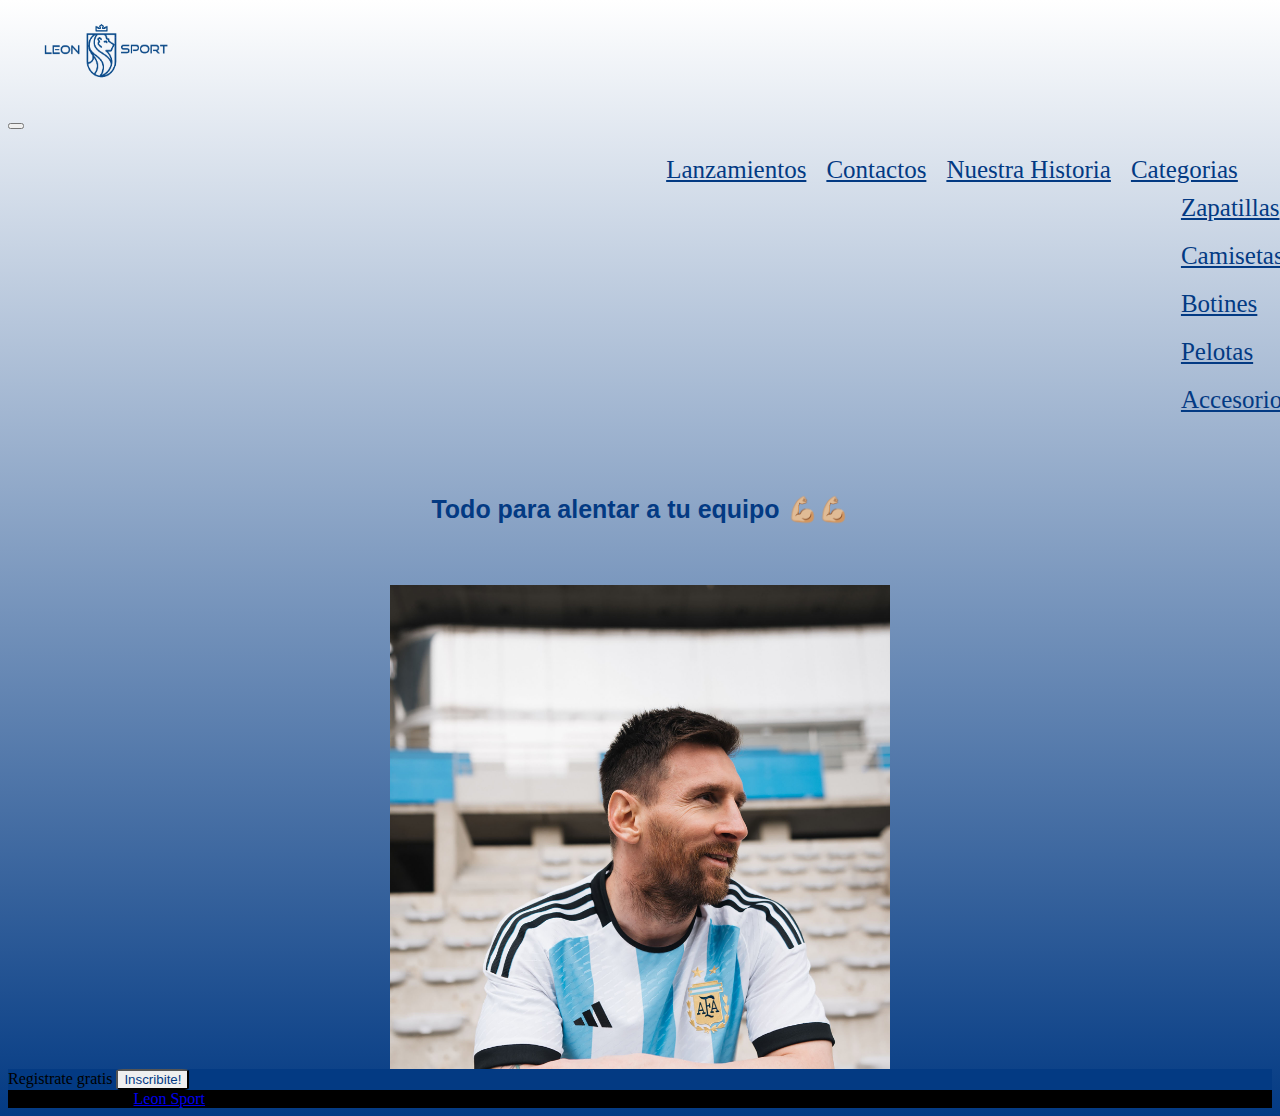
==== commit cce4bb65: "se modifica pagina historia" ====
--- a/index.html
+++ b/index.html
@@ -12,41 +12,41 @@
     <link rel="shortcut icon" href="./asset/img/favicon.ico">
 </head>
 
-<body class="contenedor-principal">
-    <nav class="navbar navbar-expand-lg bg-light">
-        <img class="icono" src="./asset/img/icono3.png" alt="">
-        <div class="container-fluid">
-          <button class="navbar-toggler" type="button" data-bs-toggle="collapse" data-bs-target="#navbarNavDropdown" aria-controls="navbarNavDropdown" aria-expanded="false" aria-label="Toggle navigation">
-            <span class="navbar-toggler-icon"></span>
-          </button>
-          <div class="collapse navbar-collapse" id="navbarNavDropdown">
-            <ul class="navbar-nav">
-              <li class="nav-item">
-                <a class="nav-link" href="/index.html">Home</a>
-              </li>
-              <li class="nav-item">
-                <a class="nav-link" href="./pages/lanzamientos.html">lanzamientos</a>
-              </li>
-              <li class="nav-item">
-                <a class="nav-link" href="./pages/nuestraHistoria.html">nuestra Historia</a>
-              </li>
-              <li class="nav-item dropdown">
-                <a class="nav-link dropdown-toggle" href="./pages/categorias.html" role="button" data-bs-toggle="dropdown" aria-expanded="false">
-                  Categorias
-                </a>
-                <ul class="dropdown-menu">
-                  <li><a class="dropdown-item" href="../pages/lanzamientos.html">Zapatillas</a></li>
-                  <li><a class="dropdown-item" href="../pages/lanzamientos.html">Camisetas</a></li>
-                  <li><a class="dropdown-item" href="../pages/lanzamientos.html">Botines</a></li>
-                  <li><a class="dropdown-item" href="../pages/lanzamientos.html">Pelotas</a></li>
-                  <li><a class="dropdown-item" href="../pages/lanzamientos.html">Accesorios</a></li>
-                </ul>
-              </li>
-            </ul>
-          </div>
-        </div>
-      
-    </nav>
+<body class="contenedor-lanzamiento">
+    
+  <nav class="navbar navbar-expand-lg bg-light col-12  col-md-12">
+    <img class="icono" src="../asset/img/icono3.png" alt="">
+    <div class="container-fluid">
+        <button class="navbar-toggler" type="button" data-bs-toggle="collapse" data-bs-target="#navbarNavDropdown" aria-controls="navbarNavDropdown" aria-expanded="false" aria-label="Toggle navigation">
+          <span class="navbar-toggler-icon"></span>
+        </button>
+      <div class="collapse navbar-collapse" id="navbarNavDropdown">
+        <ul class="navbar-nav">
+          <li class="nav-item">
+            <a class="nav-link" href="./pages/lanzamientos.html">Lanzamientos</a>
+          </li>
+          <li class="nav-item">
+            <a class="nav-link" href="./pages/contactos.html">Contactos</a>
+          </li>
+          <li class="nav-item">
+            <a class="nav-link" href="./pages/nuestraHistoria.html">Nuestra Historia</a>
+          </li>
+          <li class="nav-item dropdown">
+            <a class="nav-link dropdown-toggle" href="./pages/categorias.html" role="button" data-bs-toggle="dropdown" aria-expanded="false">
+              Categorias
+            </a>
+          <ul class="dropdown-menu">
+            <li><a class="dropdown-item" href="./pages/categorias.html">Zapatillas</a></li>
+              <li><a class="dropdown-item" href="./pages/categorias.html">Camisetas</a></li>
+              <li><a class="dropdown-item" href="./pages/categorias.html">Botines</a></li>
+              <li><a class="dropdown-item" href="./pages/categorias.html">Pelotas</a></li>
+              <li><a class="dropdown-item" href="./pages/categorias.html">Accesorios</a></li>
+              </ul>
+            </li>
+          </ul>
+      </div>
+    </div>
+  </nav>
 
     <header class="header-index">
         <h3 class="animate__animated animate__heartBeat">Todo para alentar a tu equipo 💪🏼💪🏼 </h3>
@@ -65,20 +65,19 @@
         
     </main>
 
-    <aside class="aside-index">
-        <div class="pie">
-            <p> Suscríbete y enterate antes que nadie de nuestras otertas y lanzamientos </p>
-            <div class="barra"><button class="boton-foot">REGISTRATE</button></div>
-        </div>
+    <aside>
+      <div class="text-center text-white py-2 my-2 col-12 col-md-12 col-xl-12" style="background-color:rgb(3, 58, 131);">
+        <span> Registrate gratis</span>
+        <button class="btn-reg p-1 m-1">Inscribite!</button> 
+      </div>
     </aside>
 
-    <footer class="footer-index">
-        <footer class="foot">
-            <div>
-                <p class="copyright">Todos los Derechos Reservados | ©2022 © Leon Sport Argentina S.A.</p>
-            </div>
-        </footer>
-    </footer>
+    <footer>
+      <div class="text-center text-white py-2 my-2 col-12 col-md-12 col-xl-12" style="background-color:black;">
+        © 2022 Copyright:
+        <a class="text-white" href="../index.html"> Leon Sport</a>
+      </div>
+      </footer>
 
 
 <script src="https://cdn.jsdelivr.net/npm/bootstrap@5.2.3/dist/js/bootstrap.bundle.min.js" integrity="sha384-kenU1KFdBIe4zVF0s0G1M5b4hcpxyD9F7jL+jjXkk+Q2h455rYXK/7HAuoJl+0I4" crossorigin="anonymous"></script>
--- a/asset/css/style.css
+++ b/asset/css/style.css
@@ -1,24 +1,5 @@
 /* CSS INDEX*/
 
-*{
-    margin: 0;
-    padding: 0;
-    box-sizing: border-box;
-}
-
-.contenedor-principal{
-    display: grid;
-    grid-template-columns: repeat(4,1fr);
-    grid-template-rows: 70px 100px 500px 1fr 1fr;
-    grid-template-areas: "nav     nav    nav    nav"
-                        "header header header header"
-                        "main    main   main   main" 
-                        "aside   aside  aside  aside"
-                        "footer footer footer footer";
-                        
-
-    background-image: linear-gradient(white, rgb(3, 58, 131));
-}
 
 .icono{
     width: 200px;
@@ -190,106 +171,6 @@
   
 }
 
-
-@media(max-width:765px){
-    .pie > p{
-      font-size: 18px;
-    }
-  
-}
-
-@media(max-width:650px){
-  
-    .pie > p{
-      font-size: 16px;
-      margin-top: 2px;
-    }
-  
-}
-
-@media(max-width:580px){
-  
-    .pie > p{
-      font-size: 14px;
-      margin-top: 2px;
-    }
-  
-}
-@media(max-width:510px){
-  
-    .pie > p{
-      font-size: 13px;
-      margin-top: 2px;
-    }
-
-    .copyright{
-        font-size: 13px;
-    }
-  
-}
-@media(max-width:470px){
-  
-    .pie > p{
-      font-size: 12px;
-      margin-top: 2px;
-    }
-
-    .copyright{
-        font-size: 12px;
-    }
-  
-}
-@media(max-width:440px){
-  
-    .pie > p{
-      font-size: 11px;
-      margin-top: 2px;
-    }
-
-    .copyright{
-        font-size: 11px;
-      
-    }
-    .header-index h3{
-    font-size: 20px;
-  }
-}
-
-@media(max-width:400px){
-  
-    .pie > p{
-      font-size: 10px;
-      margin-top: 2px;
-    }
-
-    .copyright{
-        font-size: 10px;
-      
-    }
-    .header-index h3{
-    font-size: 20px;
-  }
-}
-@media(max-width:360px){
-  
-    .pie > p{
-      font-size: 9px;
-     
-    }
-
-    .copyright{
-        font-size: 9px;
-      
-    }
-    .header-index h3{
-    font-size: 20px;
-  }
-  .header-index h3{
-    font-size: 15px;
-  }
-}
-
-
 @keyframes animacion {
     0% {
       box-shadow: 0 0 0 0 rgba(52, 55, 56, 0.6),  0 0 0 0 rgba(52, 55, 56, 0.6);
@@ -310,130 +191,94 @@
 
 
 /* CSS CATEGORIAS*/
-
-*{
-    margin: 0;
+.contenedor-categoria{
     padding: 0;
+    border: 0;
     box-sizing: border-box;
-}
-
-nav{
-    grid-column: 1/6;
-    grid-row: 1/2;
-
-}
-header{
-    grid-column: 1/6;
-    grid-row: 2/3;
-}
-main{
-    grid-column: 1/6;
-    grid-row: 3/4;
-}
-aside{
-    grid-column: 1/6;
-    grid-row: 4/5;
-}
-footer{
-    grid-column: 1/6;
-    grid-row: 5/6;
-}
-
-.lista-categoria{
-    display: flex;
-    list-style: none;
-    background-color: skyblue;
-    height: 80px;
-    align-items: center;
-    justify-content:space-between
-
-}
-
-.icono2 {
-    width: 200px;
-    height: 80px;
-
-}
-
-.navbar2{
-    display: flex;
-    background-color: skyblue;
-    justify-content:space-between
-}
-
-.navbar2 li a{
-    font-size: 25px;
-    font-family: 'Franklin Gothic Medium', 'Arial Narrow', Arial, sans-serif;
-    color: rgb(3, 58, 131);
-    list-style: none;
-    margin-right: 10px;
-}
-
-.navbar2 li:hover{
-    height: 50px;
-    display: block;
-    background-color: rgb(200, 212, 31);
-    transition:1s;
-    border-radius: 20%;
+    background-image: linear-gradient(white, rgb(3, 58, 131));
+    display: grid;
+    grid-template-columns: repeat(4,1fr);
+    grid-template-rows: 70px 70px 1fr 70px 70px;
+    grid-template-areas: "nav     nav    nav   nav"
+                        "header header header header"
+                        "main    main   main   main" 
+                        "aside   aside  aside  aside"
+                        "footer footer footer footer";                      
+}
+.navbar{
+    grid-area: nav;
 }
 
 .header-categoria{
     padding: 20px;
-}
-
-
-.picture{
-    display: grid;
-    grid-template-columns: repeat(6,1fr);
-    grid-template-rows: repeat(1,1fr);
-    margin: 10px 10px 10px 30px;
+    grid-area: header;
+
+}
+.header-categoria h3{
+  color: rgb(3, 58, 131);
+  display: flex;
+  justify-content: center;
+}
+
+.main-categoria{
+grid-area: main;
+width: 100%;
+height: 100%;
+display: flex;
+justify-content:space-around;
+
+
+}
+
+
+.aside-categoria{
+grid-area: aside;
+}
+.aside-footer{
+grid-area: footer;
 }
 
 .picture img{
-    object-fit: cover;
-    justify-items: center;
-   
-}
-
-.picture img:nth-child(1){
+justify-items: center;
+ margin: 10px;
+ border-radius: 10px;
+ width:300px;
+ height:400px;
+}
+
+.main-categoria .picture{
+display: grid;
+grid-template-columns: repeat(3,1fr);
+display: flex;
+
+}
+
+.main-categoria .picture img:nth-child(1){
     grid-column: 1/2;
     grid-row: 1/2;
-    object-fit: cover;
-   
+  
 }
 .picture img:nth-child(2){
-    grid-column: 2/3;
-    grid-row: 1/2;
-   
-}
-.picture img:nth-child(3){
     grid-column: 3/4;
     grid-row: 1/2;
-   
-}
-
-
-.botones{
-    height: 100px;
-    width: 110px;
-    right: 80px;
-    padding: 5px;
-    object-fit: cover;
-}
+}
+.picture img:nth-child(3){
+    grid-column: 5/6;
+    grid-row: 1/2;
+  
+}
+
 
 .btn{
-    height: 30px;
-    width: 70px;
-    font-family: 'Franklin Gothic Medium', 'Arial Narrow', Arial, sans-serif;
-    color: rgb(3, 58, 131);
+    font-family: 'Franklin Gothic Medium', 'Arial Narrow', Arial, sans-serif;
+    font-size: 20px;
+    color: white;
     margin: 5px;
     margin-left: 15px;
     object-fit: cover;
-
 }
 .btn2{
-   height: 50px;
-   width: 100px;
+border-radius: 10px;
    font-size: 20px;
    font-family: 'Franklin Gothic Medium', 'Arial Narrow', Arial, sans-serif;
    color: white;
@@ -442,276 +287,119 @@
 
 }
 
-.aside-categoria{
-    margin-top: 10px;
-    object-fit: cover;
-    display: flex;
-}
-
-.footer-categoria{
-    margin-top: 10px;
-    display: flex;
-}
-
 
 /* CSS LANZAMIENTOS*/
 
 .contenedor-lanzamiento{
-    margin: 0;
     padding: 0;
-    display: grid;
-    grid-template-rows: 80px 80px 400px 1fr 1fr;
+    border: 0;
+    box-sizing: border-box;
     background-image: linear-gradient(white, rgb(3, 58, 131));
-    grid-template-areas: "nav     nav    nav    nav"
-                        "header header header header"
-                        "main    main   main   main" 
-                        "aside   aside  aside  aside"
-                        "footer footer footer footer";  
-}
-
-
-.lanzamiento{
-    padding: 10px;
-    display:flex;
-    font-size: 30px;
-    font-family: 'Franklin Gothic Medium', 'Arial Narrow', Arial, sans-serif;
-    color: rgb(3, 58, 131);
-    justify-content: center;
-    margin-bottom: 20px;
-    text-decoration: underline;
-}
+}
+.lanzamientos{
+    color:  rgb(3, 58, 131);
+}
+
 .carousel-control-prev span{
-background-color:  rgb(3, 58, 131);;
+    background-color:  rgb(3, 58, 131);;
 }
 .carousel-control-next span{
     background-color:  rgb(3, 58, 131);
     
-
-}
-
+}
+.btn-lanzamiento {
+    background-color: transparent;
+    border: transparent;
+    width: 100%;
+    margin: 0px;
+    padding: 0px;
+}
 .aside-lanzamiento{
     display:flex;
     height: 30px;
     font-family: 'Franklin Gothic Medium', 'Arial Narrow', Arial, sans-serif;
     color: white;
-    background-color: black;
     font-size: 20px;
     width:100%;
     justify-content: space-between;
 }
 
-.boton-foot{
-    display:flex;
-    font-family:'Franklin Gothic Medium', 'Arial Narrow', Arial, sans-serif;
-    color:black;
-    background-color: white;
-    font-size: 20px;
-    height: 30px;
-    width: 150px;  
-   
-}
+.btn-reg{
+    border-radius: 10%;
+    font-family: 'Franklin Gothic Medium', 'Arial Narrow', Arial, sans-serif;
+    color:  rgb(3, 58, 131);
+    animation: animacion 2s linear infinite;
     
-.carousel-control-prev span{
+}
+
+    
+.carousel-control-prev spa{
    margin-top: 30vh;
   
 }
-.carousel-control-next span{
+.carousel-control-next spa{
     margin-top: 30vh;
 }
-.boton-foot{
-    display:flex;
-    font-family:'Franklin Gothic Medium', 'Arial Narrow', Arial, sans-serif;
-    color:black;
-    background-color: white;
-    font-size: 20px;
-    height: 30px;
-    width: 150px;  
-   
-}
-
-
 
 
 /* CSS NUESTRA HISTORIA*/
-
-.container{
-    display: flex;
-    height: 100px;
-    width: 1000px;
-}
-
-
-.historia{
+.main-historia{
+    display: grid;
+    grid-template-columns: repeat(2,1fr);
+    background-image: linear-gradient(white, rgb(3, 58, 131));
+}
+
+.header-historia{
     display:flex;
     font-size: 30px;
     font-family: 'Franklin Gothic Medium', 'Arial Narrow', Arial, sans-serif;
-    color: rgb(3, 58, 131);
+    color: rgb(2, 45, 100);
     justify-content: center;
-    margin-bottom: 20px;
-}
-
-.texto{
-    font-family: 'Franklin Gothic Medium', 'Arial Narrow', Arial, sans-serif;
-    color: rgb(3, 58, 131);
+   
+}
+
+.texto-historia{
+    font-family: 'Franklin Gothic Medium', 'Arial Narrow', Arial, sans-serif;
+    color: rgb(2, 35, 78);
     font-size: 20px;
     display: block;
-    flex-direction: column;   
+    flex-direction: column;  
+    margin: 10px; 
 }
 
 .video{
     display: flex;
-    height: 350px;
-    width: 350px;
-}
-.pieHistory{
-    margin-top: 400px;
-    width: 1300px;
-    height: 40px;
-    font-family: 'Franklin Gothic Medium', 'Arial Narrow', Arial, sans-serif;
+    margin: 0px 0px 0px 30px;
+
+}
+
+/* CSS CONTACTOS*/
+.lista-social{
     color: white;
-    background-color: black;
+    font-family: 'Franklin Gothic Medium', 'Arial Narrow', Arial, sans-serif;
+}
+.lista-social a{
+    color: white;
+    font-family: 'Franklin Gothic Medium', 'Arial Narrow', Arial, sans-serif;
+}
+.lista-servicios{
+    color: white;
+    font-family: 'Franklin Gothic Medium', 'Arial Narrow', Arial, sans-serif;
+}
+.lista-servicios h2{
+    text-decoration: underline;
+    font-family: 'Franklin Gothic Medium', 'Arial Narrow', Arial, sans-serif; 
+}
+
+.btn-contacto{
+    font-family: 'Franklin Gothic Medium', 'Arial Narrow', Arial, sans-serif;
+    color: black;
+    animation: animacion 2s linear infinite;
     font-size: 20px;
-    display: flex;
-}
-
-.copyrightHistory{
-    font-family:'Franklin Gothic Medium', 'Arial Narrow', Arial, sans-serif;
-}
-
-
-/* CSS CONTACTOS*/
-
-.listas{
-    height:max-content;
-    width: max-content;
     
- 
-}
-.lista{
-    display: flex;
-    flex-direction: column;
-    height:200px;
-    width: 250px;
-    padding :5px 0px 0px 40px;
-    font-family: 'Franklin Gothic Medium', 'Arial Narrow', Arial, sans-serif;
-    color: rgb(3, 58, 131);
-   
-}
-
-.aside{
-    display: flex;
-    width: 100px;
-    height: 100px;
-}
-
-.aside-uno{
-    display: flex;
-    height:50px;
-    width: 200px;
-    padding-left: 40px;
-    font-family: 'Franklin Gothic Medium', 'Arial Narrow', Arial, sans-serif;
-    color: rgb(3, 58, 131);
-    font-size: 25px;
-    text-decoration: underline;
-}
-
-.ico{
-    display: flex;
-}
-
-.ico img{
-    display: flex;
-    width: 50px;
-    height: 50px;
-    margin-left: 30px;
-}
-
-.telefono{
-    padding-left: 40px;
-    font-family: 'Franklin Gothic Medium', 'Arial Narrow', Arial, sans-serif;
-    color: rgb(3, 58, 131);
-}
-
-.p .locales{
-    display: flex;
-    width: 200px;
-    height: 200px;
-}
-
-.ubicacion{
-    display: flex;
-    width:150px;
-    height:100px;
-}
-.locales{
-    margin-left: 1000px;
-    display: flex;
-    height:50px;
-    width:1510px;
-    font-family: 'Franklin Gothic Medium', 'Arial Narrow', Arial, sans-serif;
-    color: rgb(3, 58, 131);
-    font-size: 25px;
-    text-decoration: underline;   
-}
-
-.map{
-    margin-top: 50px;
-    margin-left:-500px;
-}
-
-.iconos-pie{
-    padding: 20px;
-    display: flex;
-    width: 500px;
-    height: 100px;
-}
-
-.cuerpo{
-    height: 750px;
-
-}
-
-.foot{
-    display:flex;
-}
-.pie{
-    display:flex;
-    height: 30px;
-    font-family: 'Franklin Gothic Medium', 'Arial Narrow', Arial, sans-serif;
-    color: white;
-    background-color: black;
-    font-size: 20px;
-    width:100%;
-    justify-content: space-between;
-}
-
-.boton-foot{
-    display:flex;
-    font-family:'Franklin Gothic Medium', 'Arial Narrow', Arial, sans-serif;
-    color:black;
-    background-color: white;
-    font-size: 20px;
-    height: 30px;
-    width: 150px;  
-   
-}
-
-.registro{
-    background-color: white;
-    margin-left: 10px;
-    width: 130px;
-    height: 35px;
-    color:black;
-    border-color: black;
-    margin-top: 2px;
-    margin-left: 150px;
-}
-
-.copyright{
-font-family:'Franklin Gothic Medium', 'Arial Narrow', Arial, sans-serif;
-justify-content: space-between;
-width:100%;
-color: darkgoldenrod;
-}
-
-
+}
+
+
+
+
+
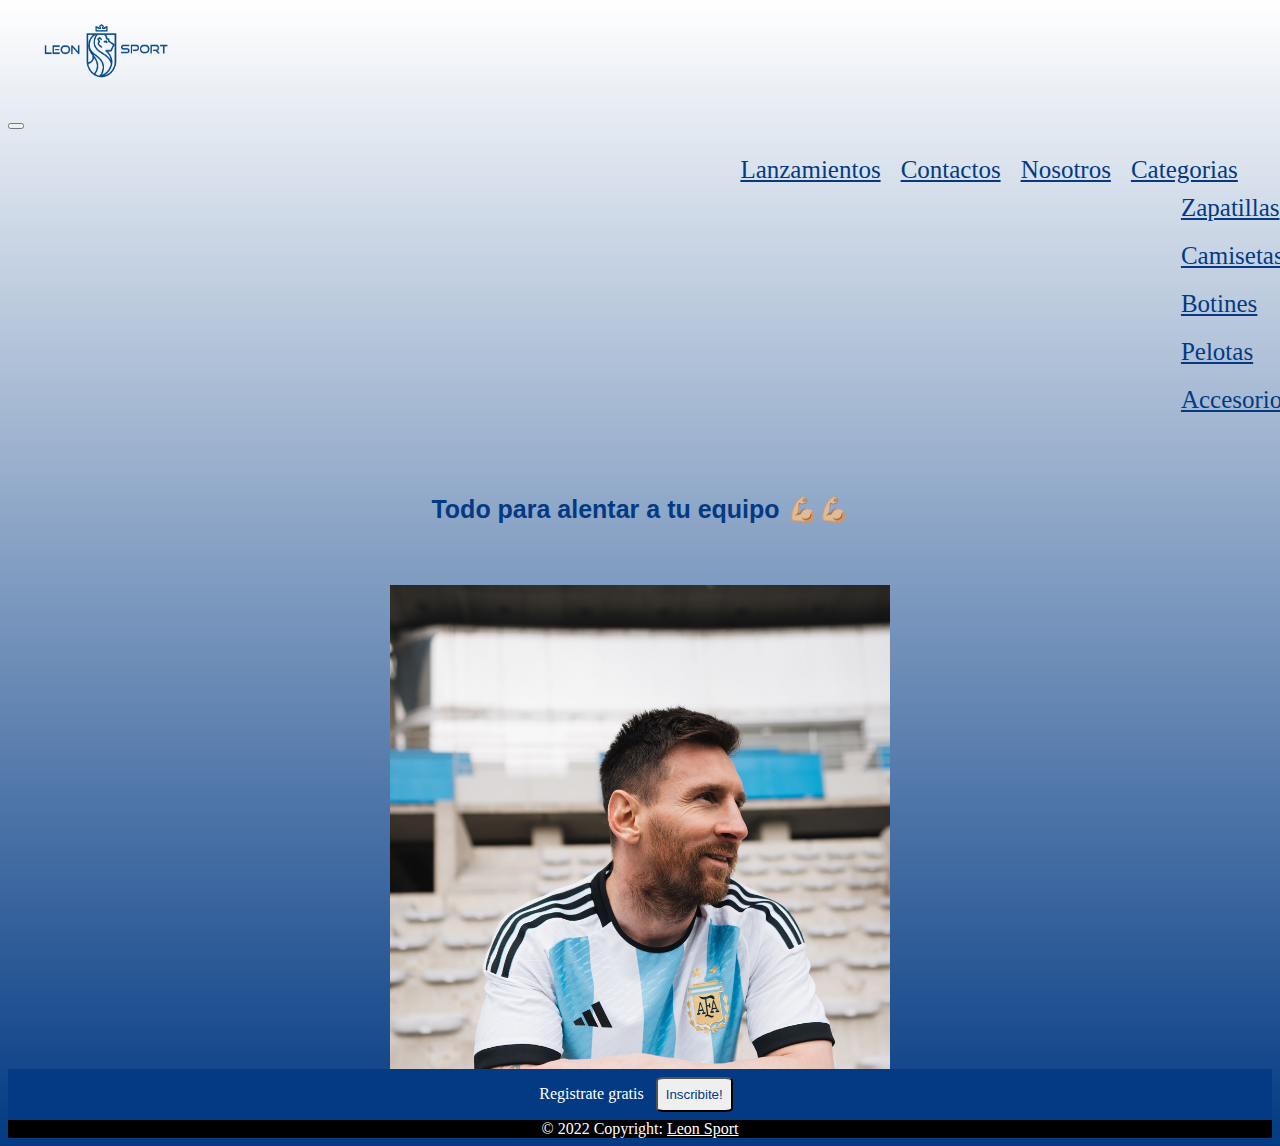
==== commit 7be4a85a: "se modifica estilos en todas las paginas" ====
--- a/index.html
+++ b/index.html
@@ -29,7 +29,7 @@
             <a class="nav-link" href="./pages/contactos.html">Contactos</a>
           </li>
           <li class="nav-item">
-            <a class="nav-link" href="./pages/nuestraHistoria.html">Nuestra Historia</a>
+            <a class="nav-link" href="./pages/nosotros.html">Nosotros</a>
           </li>
           <li class="nav-item dropdown">
             <a class="nav-link dropdown-toggle" href="./pages/categorias.html" role="button" data-bs-toggle="dropdown" aria-expanded="false">
@@ -65,17 +65,17 @@
         
     </main>
 
-    <aside>
-      <div class="text-center text-white py-2 my-2 col-12 col-md-12 col-xl-12" style="background-color:rgb(3, 58, 131);">
+    <aside class="aside-index">
+      <div class="col-12 col-md-12 col-xl-12">
         <span> Registrate gratis</span>
         <button class="btn-reg p-1 m-1">Inscribite!</button> 
       </div>
     </aside>
 
-    <footer>
-      <div class="text-center text-white py-2 my-2 col-12 col-md-12 col-xl-12" style="background-color:black;">
+    <footer class="footer-index" >
+      <div class="copyright-index  col-12 col-md-12 col-xl-12">
         © 2022 Copyright:
-        <a class="text-white" href="../index.html"> Leon Sport</a>
+        <a class="copyright-leon" href="./index.html">Leon Sport</a>
       </div>
       </footer>
 
--- a/asset/css/style.css
+++ b/asset/css/style.css
@@ -3,8 +3,7 @@
 
 .icono{
     width: 200px;
-    height: 100px;
-  
+    height: 100px;  
 }
 
 .navbar-nav{
@@ -116,23 +115,34 @@
 }
 
 .aside-index{
-
-    grid-area: aside;
-    margin-top: 10px;
-    width:100vw;
-
+    background-color:rgb(3, 58, 131);
+    color: white;
+    text-align: center;
 
 }
 .aside-index button{
     animation: animacion 2s linear infinite;
 }
 
-
 .footer-index{
-    grid-area: footer;
-    margin-top: 10px;
-    width:100%;
-}
+    background-color:black
+}
+
+.copyright-leon{
+    color: white;
+    text-align: center;
+} 
+.copyright-index{
+    color: white;
+    text-align: center;
+} 
+.copyright-nosotros{
+    background-color:black;
+    color: white;
+    text-align: center;
+ 
+} 
+
 
 
 
@@ -227,15 +237,20 @@
 display: flex;
 justify-content:space-around;
 
-
 }
 
 
 .aside-categoria{
 grid-area: aside;
+text-align: center;
+color: white;
+background-color:rgb(3, 58, 131);
 }
 .aside-footer{
 grid-area: footer;
+background-color:black;
+text-align: center;
+color: white;
 }
 
 .picture img{
@@ -264,10 +279,8 @@
 }
 .picture img:nth-child(3){
     grid-column: 5/6;
-    grid-row: 1/2;
-  
-}
-
+    grid-row: 1/2; 
+}
 
 .btn{
     font-family: 'Franklin Gothic Medium', 'Arial Narrow', Arial, sans-serif;
@@ -284,9 +297,11 @@
    color: white;
    background-color: rgb(3, 58, 131);
    object-fit: cover;
-
-}
-
+}
+
+.Copyright-categoria{
+    color: white;
+} 
 
 /* CSS LANZAMIENTOS*/
 
@@ -296,8 +311,12 @@
     box-sizing: border-box;
     background-image: linear-gradient(white, rgb(3, 58, 131));
 }
+.main-lanzamiento{
+    justify-content: center;
+}
 .lanzamientos{
     color:  rgb(3, 58, 131);
+    justify-content: center;
 }
 
 .carousel-control-prev span{
@@ -313,15 +332,14 @@
     width: 100%;
     margin: 0px;
     padding: 0px;
+    justify-content: center;
 }
 .aside-lanzamiento{
-    display:flex;
-    height: 30px;
-    font-family: 'Franklin Gothic Medium', 'Arial Narrow', Arial, sans-serif;
-    color: white;
-    font-size: 20px;
-    width:100%;
-    justify-content: space-between;
+    background-color:rgb(3, 58, 131);
+    text-align: center;
+    color: white;
+    padding: 8px 0px 0px 0px;
+    margin: 8px 0px 0px 0px;
 }
 
 .btn-reg{
@@ -329,16 +347,28 @@
     font-family: 'Franklin Gothic Medium', 'Arial Narrow', Arial, sans-serif;
     color:  rgb(3, 58, 131);
     animation: animacion 2s linear infinite;
+    margin: 8px;
+    padding: 8px;
     
 }
-
-    
+ 
 .carousel-control-prev spa{
    margin-top: 30vh;
   
 }
 .carousel-control-next spa{
     margin-top: 30vh;
+}
+.footer-lanzamiento{
+    text-align: center; 
+    color: white;
+    background-color:black;
+    padding: 8px 0px 0px 0px;
+    margin: 8px 0px 0px 0px;
+}
+    
+.copyright-lanzamiento{
+    color: white;
 }
 
 
@@ -372,11 +402,21 @@
     margin: 0px 0px 0px 30px;
 
 }
+.aside-historia{
+    background-color:rgb(3, 58, 131);
+}
+.aside-nosotros{
+
+    text-align: center;
+    color: white;
+}
 
 /* CSS CONTACTOS*/
+
 .lista-social{
     color: white;
     font-family: 'Franklin Gothic Medium', 'Arial Narrow', Arial, sans-serif;
+    justify-content:center;
 }
 .lista-social a{
     color: white;
@@ -399,7 +439,85 @@
     
 }
 
-
-
-
-
+.formulario-uno{
+    justify-content:center;
+    flex-wrap: wrap;
+    border-style: solid;
+    margin: 10px;
+} 
+.formulario-dos{
+    justify-content:center;
+    flex-wrap: wrap;
+    align-items:center;
+    border-style: solid;
+    margin: 10px;
+} 
+.formulario-tres{
+    justify-content:center;
+    flex-wrap: wrap;
+} 
+.formulario-cuatro{
+    justify-content:center;
+    align-items:center;
+    flex-wrap: wrap;
+}
+.form-cinco{
+    font-weight: bold;
+    flex-wrap:wrap;
+    justify-content:center;
+
+} 
+.form-seis{
+    flex-wrap:wrap;
+    justify-content:center; 
+    align-items:center;
+}
+
+.formulario-contacto{
+    text-align: center;
+    margin: 50px;
+}
+
+.aside-contacto{
+    text-align: center;
+    color: white;
+    background-color:rgb(3, 58, 131);
+}
+.footer-contacto{
+    text-align: center;
+    color: white;
+    background-color:black;
+}
+.copyright-contacto{
+    color: white;
+}
+
+
+@media(max-width:991px){
+    .main-categoria .picture{
+    display: grid;
+    grid-template-columns: repeat(3,1fr);
+    display: flex;
+    flex-direction: column; 
+    }
+    .main-historia{
+    display: flex;
+    flex-direction: column; 
+    }
+}  
+@media(max-width:768px){
+    .tamaño-video{
+    width: 100px;
+    height: 100px;
+    }   
+    .video{
+    display: flex;
+    justify-content: center;
+    }
+            
+}
+
+
+
+
+
